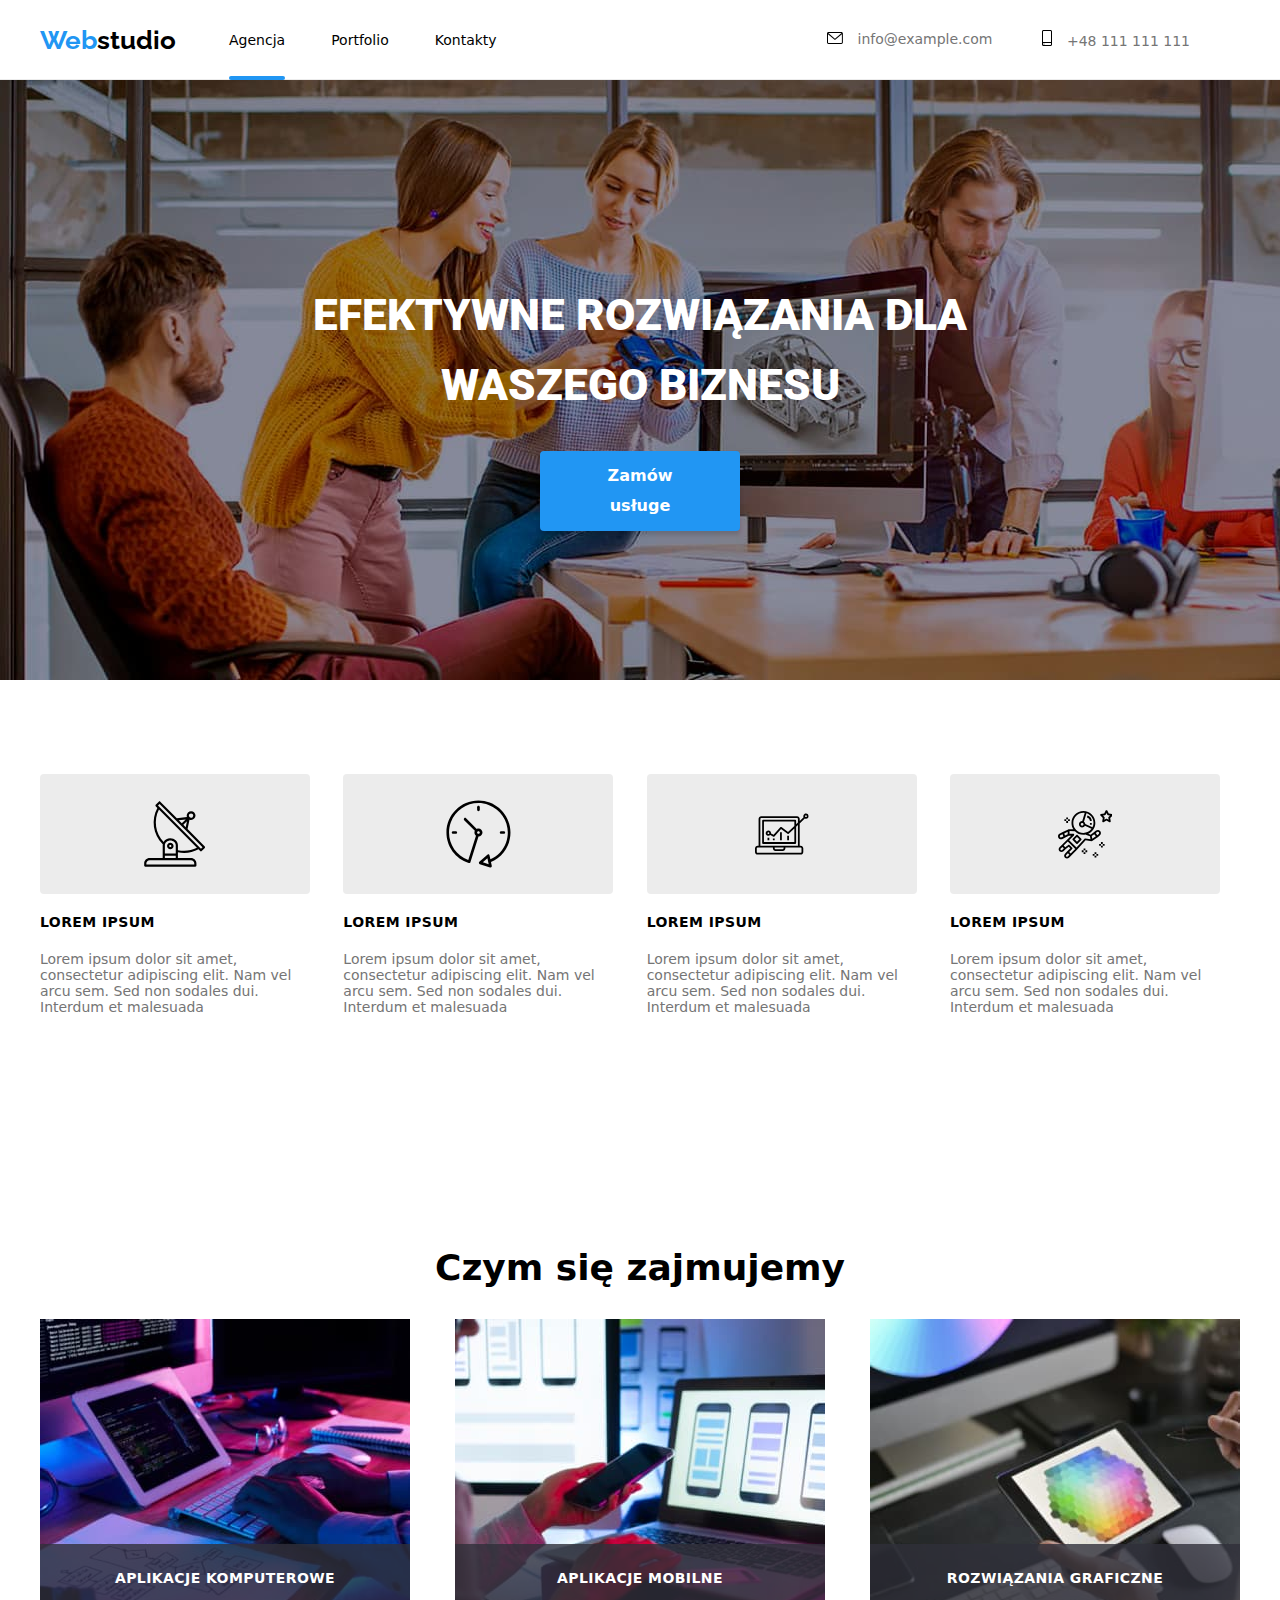
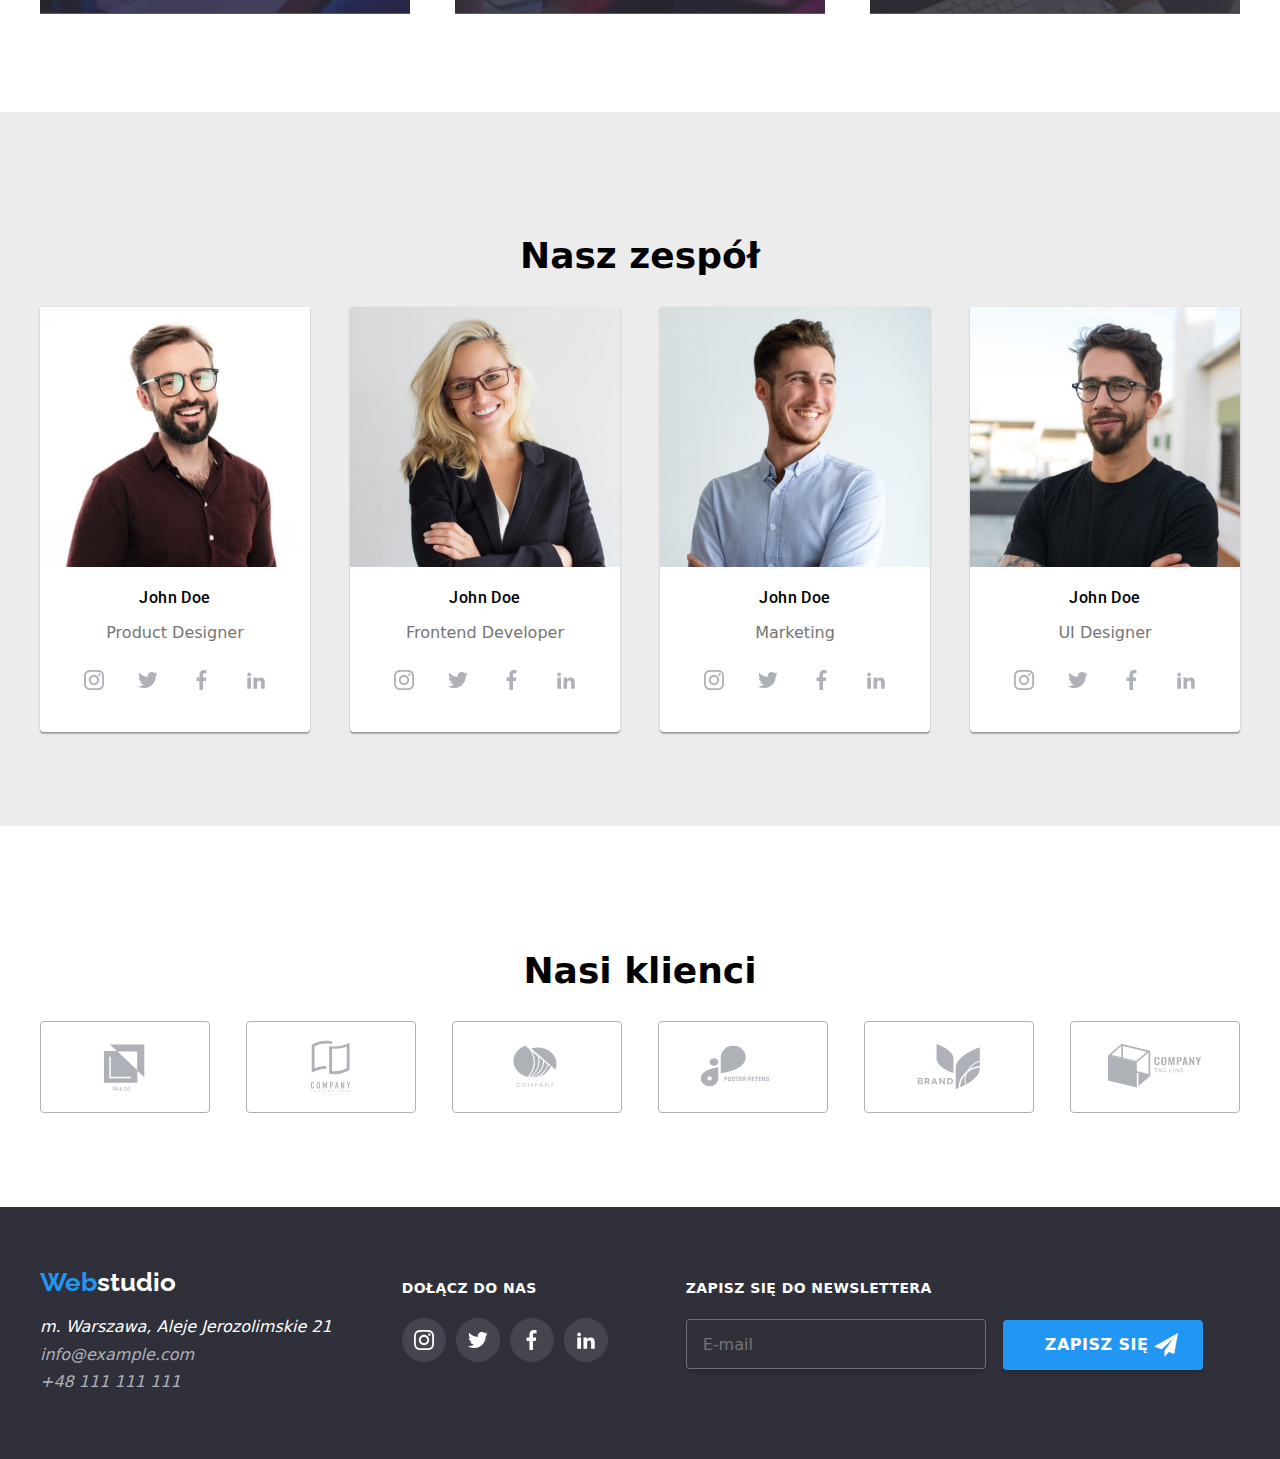
==== index.html @ 2fdfc5b1 "start" ====
<!DOCTYPE html>
<html lang="pl">
  <head>
    <meta charset="utf-8" />
    <meta name="description" content="Zadanie domowe #1" />
    <title>Studio</title>
    <link
      href="https://fonts.googleapis.com/css2?family=Raleway:wght@700&family=Roboto:wght@400;500;700;900&display=swap"
      rel="stylesheet"
    />
    <link
    rel="stylesheet"
    href="https://cdnjs.cloudflare.com/ajax/libs/modern-normalize/1.0.0/modern-normalize.min.css"
  />
  <link rel="stylesheet" href="./css/main.css"/>
    <link rel="stylesheet" href="./css/styles.css" />
  </head>
  <body>
    <header class="header">
      <div class="container container--header">
        <a class="logo logo--dark-theme" href="index.html"><span class="logo__txt-web">Web</span>studio</a>
        <nav class="navigation">
          <ul class="nav-menu">
            <li class="nav-menu__item nav-menu__item--current-page"><a class="nav-menu__link" href="index.html">Agencja</a></li>
            <li class="nav-menu__item"><a class="nav-menu__link" href="portfolio.html">Portfolio</a></li>
            <li class="nav-menu__item nav-menu__item--last-child"><a class="nav-menu__link" href="kontakty.html">Kontakty</a></li>
          </ul>
        </nav>
        <ul class="contacts">
          <li class="contacts__item">
            <a class="contacts-item__link"
              href="mailto:info@example.com"
              >
              <svg class="contacts-item__icon contacts-item__icon--mail">
                <use
                  href="./images/sprite.svg#icon-envelope"
                ></use>
              </svg> info@example.com</a
            >
          </li>
          <li class="contacts__item">
            <a class="contacts-item__link"
              href="tel:+48111111111">  
              <svg class="contacts-item__icon contacts-item__icon--phone">
              <use
                href="./images/sprite.svg#icon-smartphone"
              ></use>
            </svg>
              +48 111 111 111</a
            >
          </li>
        </ul>
    </div>
    </header>
    <main>
        <section class="hero">
          <div class="container">
          <h1 class="hero__slogan">EFEKTYWNE ROZWIĄZANIA DLA WASZEGO BIZNESU</h1>
          <button type="button" class="hero__button" data-modal-open>Zamów usługe</button>
        </div>
        </section>

      <section class="section">
        <div class="container">
        <ul class="list">
          <li class="features-item">
            <div class="features-item__box"> 
               <svg class="features-item__box--antenna">
              <use href="./images/sprite.svg#icon-antenna-1"
              >
            </use>
            </svg></div>
            <h4 class="features-item__tittle">LOREM IPSUM</h4>
            <p class="features-item__text">
              Lorem ipsum dolor sit amet, consectetur adipiscing elit. Nam vel
              arcu sem. Sed non sodales dui. Interdum et malesuada
            </p>
          </li>
          <li class="features-item">
            <div class="features-item__box"> <svg class="features-item__box--clock">
              <use href="./images/sprite.svg#icon-clock-1"
              >
            </use>
            </svg></div>
            <h4 class="features-item__tittle">LOREM IPSUM</h4>
            <p class="features-item__text">
              Lorem ipsum dolor sit amet, consectetur adipiscing elit. Nam vel
              arcu sem. Sed non sodales dui. Interdum et malesuada
            </p>
          </li>
          <li class="features-item">
            <div class="features-item__box"> <svg class="features-item__box--diagram">
              <use href="./images/sprite.svg#icon-diagram-1"
              >
            </use>
            </svg></div>
            <h4 class="features-item__tittle">LOREM IPSUM</h4>
            <p class="features-item__text">
              Lorem ipsum dolor sit amet, consectetur adipiscing elit. Nam
              vel arcu sem. Sed non sodales dui. Interdum et malesuada
            </p>
          </li>
          <li class="features-item">
            <div class="features-item__box"> <svg class="features-item__box--astronaut">
              <use href="./images/sprite.svg#icon-astronaut-1"
              >
            </use>
            </svg></div>
            <h4 class="features-item__tittle">LOREM IPSUM</h4>
            <p class="features-item__text">
              Lorem ipsum dolor sit amet, consectetur adipiscing elit. Nam vel
              arcu sem. Sed non sodales dui. Interdum et malesuada
            </p>
          </li>
        </ul>
      </div>
      </section>

      <section class="section">
        <div class="container">
        <h2 class="section__title">Czym się zajmujemy</h2>
        <ul class="list">
          <li class="interests-item">
            <img class="interests-item__img"
              src="images/1_notebook.jpg"
              alt="tablet na biurku"
            />
            <div class="interests-item__subject">
              <h4>APLIKACJE KOMPUTEROWE</h4>
            </div>
          </li>
          <li class="interests-item">
            <img class="interests-item__img"
              src="images/2_notebook_phone.jpg"
              alt="mezczyzna przy laptopie z telefonem w reku"
            />
            <div class="interests-item__subject"> 
              <h4>APLIKACJE MOBILNE</h4>
            </div>
          </li>
          <li class="interests-item interests-item--last">
            <img class="interests-item__img"
              src="images/3_notebook.jpg"
              alt="czlowiek pracujacy na tablecie"
            />
            <div class="interests-item__subject">
              <h4>ROZWIĄZANIA GRAFICZNE</h4>
            </div>
          </li>
        </ul>
      </div>
      </section>

      <section class="section section--team">
        <!-- Nasz zespół -->
        <div class="container">
        <h2 class="section__title">Nasz zespół</h2>
        <ul class="list">
          <li class="team-card">
            <img class="team-card__img"
              src="images/1_man.jpg"
              alt="mezczyzna"
            />
            <h3 class="team-card__name">John Doe</h3>
            <p class="team-card__job">Product Designer</p>
<ul class="list list--socials">
 <li class="socials-item">
<a class="socials-item__link" href="#">
<svg class="socials-item__icon socials-item__icon--team">
<use  href="./images/sprite.svg#icon-instagram-2"></use>
</svg></a></li>
<li class="socials-item">
<a class="socials-item__link" href="#">
<svg class="socials-item__icon socials-item__icon--team">
 <use  href="./images/sprite.svg#twitter"></use>
</svg></a></li>
 <li class="socials-item">
<a class="socials-item__link" href="#">
<svg class="socials-item__icon socials-item__icon--team">
 <use  href="./images/sprite.svg#icon-Vector-2"></use>
</svg></a></li>
<li class="socials-item">
 <a class="socials-item__link" href="#">
<svg class="socials-item__icon socials-item__icon--team">
 <use  href="./images/sprite.svg#icon-linkedin2"></use>
 </svg></a></li>
</ul>
  </li>
          <li class="team-card">
            <img class="team-card__img" src="images/2_woman.jpg" alt="kobieta" />
          
            <h3 class="team-card__name">John Doe</h3>
            <p class="team-card__job">Frontend Developer</p>
            <ul class="list list--socials">
              <li class="socials-item">
                <a class="socials-item__link" href="#">
                  <svg class="socials-item__icon socials-item__icon--team">
                    <use  href="./images/sprite.svg#icon-instagram-2"></use>
                  </svg></a>
              </li>
              <li class="socials-item">
                <a class="socials-item__link" href="#">
                  <svg class="socials-item__icon socials-item__icon--team">
                    <use  href="./images/sprite.svg#twitter"></use>
                  </svg></a>
              </li>
              <li class="socials-item">
                <a class="socials-item__link" href="#">
                  <svg class="socials-item__icon socials-item__icon--team">
                    <use  href="./images/sprite.svg#icon-Vector-2"></use>
                  </svg></a>
              </li>
              <li class="socials-item">
                <a class="socials-item__link" href="#">
                  <svg class="socials-item__icon socials-item__icon--team">
                    <use  href="./images/sprite.svg#icon-linkedin2"></use>
                  </svg></a>
              </li>
            </ul>
          </li>
          <li class="team-card">
            <img  class="team-card__img"
              src="images/3_man.jpg"
              alt="mezczyzna"
            />
            <h3 class="team-card__name">John Doe</h3>
            <p class="team-card__job">Marketing</p>

            <ul class="list list--socials">
              <li class="socials-item">
                <a class="socials-item__link" href="#">
                  <svg class="socials-item__icon socials-item__icon--team">
                    <use  href="./images/sprite.svg#icon-instagram-2"></use>
                  </svg></a></li>
                  <li class="socials-item">
                 <a class="socials-item__link" href="#">
                <svg class="socials-item__icon socials-item__icon--team">
                  <use  href="./images/sprite.svg#twitter"></use>
                </svg></a></li>
                <li class="socials-item">
                <a class="socials-item__link" href="#">
               <svg class="socials-item__icon socials-item__icon--team">
                  <use  href="./images/sprite.svg#icon-Vector-2"></use>
              </svg></a></li>
               <li class="socials-item">
             <a class="socials-item__link" href="#">
           <svg class="socials-item__icon socials-item__icon--team">
             <use  href="./images/sprite.svg#icon-linkedin2"></use>
              </svg></a></li>
            </ul>
          </li>
          <li class="team-card">
            <img  class="team-card__img"
              src="images/4_man.jpg"
              alt="mezczyzna"
            />
            <h3 class="team-card__name">John Doe</h3>
            <p class="team-card__job">UI Designer</p>
            <ul class="list list--socials">
              <li class="socials-item">
                <a class="socials-item__link" href="#">
                  <svg class="socials-item__icon socials-item__icon--team">
                    <use  href="./images/sprite.svg#icon-instagram-2"></use>
                  </svg></a></li>
                  <li class="socials-item">
                    <a class="socials-item__link" href="#">
                      <svg class="socials-item__icon socials-item__icon--team">
                        <use  href="./images/sprite.svg#twitter"></use>
                      </svg></a></li>
                  <li class="socials-item">
                   <a class="socials-item__link" href="#">
                    <svg class="socials-item__icon socials-item__icon--team">
                      <use  href="./images/sprite.svg#icon-Vector-2"></use>
                       </svg></a></li>
                 <li class="socials-item">
                     <a class="socials-item__link" href="#">
                      <svg class="socials-item__icon socials-item__icon--team">
             <use  href="./images/sprite.svg#icon-linkedin2"></use>
           </svg></a></li>
            </ul>
          </li>
        </ul>
      </div>
      </section>

      <section class="section">
        <div class="container">
        <h2 class="section__title">Nasi klienci</h2>
        <ul class="list">
          <li class="clients-item">
            <a class="clients-item__link" href="#">
              <svg class="clients-item__icon">
                <use href="./images/sprite.svg#icon-ya-co"></use>
              </svg></a>
          </li>
          <li class="clients-item">
            <a class="clients-item__link" href="#">
              <svg class="clients-item__icon">
                <use href="./images/sprite.svg#icon-windows"></use>
              </svg></a>
          </li>
          <li class="clients-item">
            <a class="clients-item__link" href="#">
              <svg class="clients-item__icon">
                <use href="./images/sprite.svg#icon-Logo-3"></use>
              </svg></a>
          </li>
          <li class="clients-item">
            <a class="clients-item__link" href="#">
              <svg class="clients-item__icon">
                <use href="./images/sprite.svg#icon-Logo-4"></use>
              </svg></a>
          </li>
          <li class="clients-item">
            <a class="clients-item__link" href="#">
              <svg class="clients-item__icon">
                <use href="./images/sprite.svg#icon-Logo-5"></use>
              </svg></a>
          </li>
          <li class="clients-item">
            <a class="clients-item__link" href="#">
              <svg class="clients-item__icon">
                <use href="./images/sprite.svg#icon-Logo6"></use>
              </svg></a>
          </li>
        </ul>
      </div>
      </section>
      </main>

    <footer class="footer">
      <div class="container container--footer">
        <div>
          
          <a class="logo logo--white-theme" href="index.html"><span class="logo__txt-web">Web</span>studio</a>
      <address class="address">m. Warszawa, Aleje Jerozolimskie 21</address>
      <address class="address-contact">
        <a class="address__link"
          href="mailto:info@example.com"
          >info@example.com</a
        >
      </address>
      <address class="address-contact">
        <a class="address__link"
           href="tel:+48111111111"> +48 111 111 111</a>
      </address>
    </div>

    <div class="footer-socials">
      <h4 class="footer-socials__title">DOŁĄCZ DO NAS</h4>
      <ul class="list list--footer-socials">
        <li class="footer-socials-item">
          <a class="socials-item__link socials-item__link--footer" href="#">
            <svg class="socials-item__icon socials-item__icon--footer">
              <use  href="./images/sprite.svg#icon-instagram-2"></use>
            </svg></a>
        </li>
        <li class="footer-socials-item">
          <a class="socials-item__link socials-item__link--footer" href="#">
            <svg class="socials-item__icon socials-item__icon--footer">
              <use  href="./images/sprite.svg#twitter"></use>
            </svg></a>
        </li>
        <li class="footer-socials-item">
          <a class="socials-item__link socials-item__link--footer" href="#">
            <svg class="socials-item__icon socials-item__icon--footer">
              <use  href="./images/sprite.svg#icon-Vector-2"></use>
            </svg></a>
        </li>
        <li class="footer-socials-item">
          <a class="socials-item__link socials-item__link--footer" href="#">
            <svg class="socials-item__icon socials-item__icon--footer">
              <use  href="./images/sprite.svg#icon-linkedin2"></use>
            </svg></a>
        </li>
      </ul>
    </div>
    <div class="newsletter">
      <h4 class="newsletter__txt">ZAPISZ SIĘ DO NEWSLETTERA</h4>
      <form class="newsletter__form">
        <label class="form-label">
        <input class="form-input" type="email" name="email" placeholder="E-mail">
        <button class="form-btn" type="submit">
          <h4 class="form-btn__txt">Zapisz się</h4>
          <svg class="form-btn__send-icon">
            <use href="./images/sprite.svg#icon-form-send"></use>
          </svg>
        </button>
      </label>
      </form>
    </div>
    </div>
    </footer>
    
    <div class="backdrop is-hidden" data-modal>
      <div class="modal-content">
        <button type="button" class="modal-close-button" data-modal-close>
        <svg class="close-button">
          <use href="./images/sprite.svg#icon-close-button"></use>
        </svg>
      </button>
    
      <form 
     class="modal-form" 
     name="leave-data"
     >
      <h3 class="modal-txt"> Zostaw swoje dane w formularzu poniżej </h3>
<label class="user-name">
  Imię
  <svg class="icon-user-name input-icon">
    <use href="./images/sprite.svg#icon-first-name"> 
    </use>  
  </svg>
    <input type="text" name="name" id="user-name" required />
 </label>
 <label class="user-tel">
  Telefon
  <svg class="icon-modal-phone input-icon">
    <use href="./images/sprite.svg#icon-phone-modal"> 
    </use>  
  </svg>
    <input type="tel" name="phone" id="user-phone" required />
 </label>
 <label class="user-email">
  Email
  <svg class="icon-modal-email input-icon">
    <use href="./images/sprite.svg#icon-mail-modal"> 
    </use>  
  </svg>
    <input type="email" name="email" id="user-email" required />
 </label>
 <label>
  Komentarz
  <textarea class="user-comment"
  type="text"
  name="comment"
  placeholder="Wprowadź tekst">
</textarea>
 </label>

 <div class="modal-checkbox"><!-- -->
  <input
    class="checkbox-input" 
    type="checkbox"
    name="agreement"
    value="agreement"
    required
  />

  <label for="agreement" class="checkbox-label">
    Oświadczam, iż akceptuję
    <a href="#rules">Regulamin</a> i
    <a href="#privacypolicy">Politykę Prywatności</a>.
  </label>
</div>
<button class="modal-send-button" type="submit">Wyślij</button>

     </form>
      </div>
    </div>
    <script src="./js/modal.js"></script>
  </body>
</html>
---- css/main.css ----
.is-hidden {
  opacity: 0;
  visibility: hidden;
  pointer-events: none;
}

:root {
  --black: #000000;
  --white: #FFFFFF;
  --white-grey: #ececec;
  --grey: #757575;
  --text-black: #212121;
  --blue: #2196f3;
  --social-grey: #afb1b8;
  --dark-grey: #2F303A;
}

h4 {
  font-size: 14px;
  line-height: 1.42;
  font-weight: bold;
  font-style: normal;
  letter-spacing: 0.03em;
  text-transform: uppercase;
}

h3 {
  line-height: 1.1875;
  font-family: "Roboto";
  font-style: normal;
  font-weight: 500;
  font-size: 16px;
  text-align: center;
  letter-spacing: 0.03em;
}

ul {
  padding-inline-start: 0px;
  margin-block-start: 0;
  margin-block-end: 0;
}

.container {
  width: 1200px;
  margin: 0 auto;
}

.container--header {
  display: flex;
  align-items: center;
  height: 80px;
}

.container--footer {
  padding-top: 60px;
  display: flex;
}

.section {
  padding: 94px 0px;
}

.section--team {
  background-color: var(--white-grey);
}

.section__title {
  font-size: 36px;
  line-height: 1.166;
  text-align: center;
}

.list {
  list-style-type: none;
  display: flex;
  justify-content: space-between;
}

.list--socials {
  margin-right: 32px;
  margin-left: 32px;
  margin-bottom: 18px;
  padding-bottom: 12px;
}

.list--footer-socials {
  gap: 10px;
}

.list--filters {
  justify-content: center;
  margin-bottom: 50px;
}

.list--projects {
  flex-wrap: wrap;
  row-gap: 30px;
}

.header {
  height: 80px;
  border-bottom: 1px solid var(--white-grey);
}

.header__content {
  width: 1200px;
  margin: 0 auto;
  display: flex;
  align-items: center;
  height: 80px;
}

.logo {
  font-family: "Raleway", sans-serif;
  font-weight: 700;
  font-size: 26px;
  line-height: 1.19;
  text-decoration: none;
  margin-right: 53px;
}

.logo--dark-theme {
  color: var(--black);
}

.logo--white-theme {
  color: var(--white);
}

.logo__txt-web {
  color: var(--blue);
}

.nav-menu {
  list-style-type: none;
  display: flex;
  padding-inline-start: 0;
}

.nav-menu__item {
  margin-right: 46px;
}

.nav-menu__item--last-child {
  margin-right: 0;
}

.nav-menu__link {
  font-size: 14px;
  font-weight: 500;
  line-height: 1.14;
  text-decoration: none;
  color: var(--black);
  list-style-type: none;
  transition-property: color;
}
.nav-menu__link:hover, .nav-menu__link:focus {
  color: var(--blue);
  transition-duration: 250ms;
  transition-timing-function: cubic-bezier(0.4, 0, 0.2, 1);
}

.nav-menu__item--current-page {
  position: relative;
}

.nav-menu__item--current-page::after {
  content: "";
  display: block;
  position: absolute;
  border-top: 4px solid var(--blue);
  border-radius: 2px;
  width: 100%;
  bottom: -31px;
  left: 0;
}

.contacts {
  padding-inline-start: 0;
  list-style-type: none;
  display: flex;
  margin-left: auto;
}

.contacts__item {
  margin-right: 50px;
}

.contacts-item__link {
  text-decoration: none;
  color: var(--grey);
  font-size: 14px;
  line-height: 1.14;
  font-weight: 500;
  transition-property: color;
}
.contacts-item__link:hover, .contacts-item__link:focus {
  color: var(--blue);
  stroke: var(--blue);
  transition-duration: 250ms;
  transition-timing-function: cubic-bezier(0.4, 0, 0.2, 1);
}

.contacts-item__icon {
  margin-right: 10px;
}

.contacts-item__icon--mail {
  width: 16px;
  height: 12px;
}

.contacts-item__icon--phone {
  width: 10px;
  height: 16px;
}

.hero {
  background-color: var(--dark-grey);
  height: 600px;
  background: url("../images/team_image.jpg"), linear-gradient(rgba(47, 48, 58, 0.4), rgba(47, 48, 58, 0.4));
  background-size: cover;
  max-width: 1600px;
  margin: 0 auto;
}

.hero__slogan {
  font-size: 44px;
  font-weight: 900;
  line-height: 1.6;
  color: var(--white);
  font-family: "Roboto", sans-serif;
  text-align: center;
  width: 696px;
  padding-top: 200px;
  margin: auto;
}

.hero__button {
  line-height: 1.875;
  font-weight: bold;
  color: var(--white);
  background-color: var(--blue);
  cursor: pointer;
  width: 200px;
  padding: 10px 42px;
  margin: 30px 500px 0px;
  box-shadow: 0px 4px 4px rgba(0, 0, 0, 0.15);
  border-radius: 4px;
  border: 0;
}

/* Features */
.features-item {
  margin-right: 20px;
  font-size: 14px;
  width: 270px;
}

.features-item__box {
  background-color: var(--white-grey);
  height: 120px;
  width: 270px;
  left: 215px;
  border-radius: 4px;
  display: flex;
  justify-content: center;
  align-items: center;
}

.features-item__tittle {
  line-height: 1.42;
  font-weight: bold;
  font-style: normal;
  letter-spacing: 0.03em;
}

.features-item__text {
  color: var(--grey);
}

.features-item__box--antenna {
  width: 65.32px;
  height: 70px;
}

.features-item__box--clock {
  width: 66.96px;
  height: 70px;
}

.features-item__box--diagram {
  width: 53.69px;
  height: 70px;
}

.features-item__box--astronaut {
  width: 54.83px;
  height: 60.66px;
}

.interests-item {
  position: relative;
  width: 370px;
}

.interests-item__img {
  height: 294px;
}

.interests-item__subject {
  color: var(--white);
  background-color: rgba(47, 48, 58, 0.8);
  width: 370px;
  height: 70px;
  display: flex;
  align-items: center;
  justify-content: center;
  position: absolute;
  bottom: 4px;
}

.team-card {
  background-color: var(--white);
  width: 270px;
  border-radius: 0px 0px 4px 4px;
  box-shadow: 0px 2px 1px 0px rgba(0, 0, 0, 0.2), 0px 1px 1px 0px rgba(0, 0, 0, 0.14), 0px 1px 3px 0px rgba(0, 0, 0, 0.12);
}

.team-card__img {
  border-radius: 0px;
  width: 270px;
  height: 260px;
}

.team-card__name {
  line-height: 1.1875;
  font-family: "Roboto";
  font-style: normal;
  font-weight: 500;
  font-size: 16px;
  text-align: center;
  letter-spacing: 0.03em;
}

.team-card__job {
  color: var(--grey);
  line-height: 1.1875;
  text-align: center;
}

.clients-item__link {
  width: 170px;
  height: 92px;
  border: 1px solid var(--social-grey);
  border-radius: 4px;
  display: flex;
  justify-content: center;
  align-items: center;
  transition-property: fill, border-color;
}
.clients-item__link:hover, .clients-item__link:focus {
  border-color: var(--blue);
  transition-duration: 250ms;
  transition-timing-function: cubic-bezier(0.4, 0, 0.2, 1);
}
.clients-item__link:hover svg, .clients-item__link:focus svg {
  fill: var(--blue);
  transition-duration: 250ms;
  transition-timing-function: cubic-bezier(0.4, 0, 0.2, 1);
}

.clients-item__icon {
  width: 106px;
  height: 60px;
  fill: var(--social-grey);
}

.footer {
  background-color: var(--dark-grey);
  height: 252px;
  margin: 0 auto;
}

.footer-content {
  width: 1200px;
  margin: 0 auto;
  padding-top: 60px;
  display: flex;
}

.address {
  color: var(--white);
  margin-top: 20px;
}

.address-contact {
  color: var(--social-grey);
  margin-top: 9px;
}

.address__link {
  text-decoration: none;
  color: var(--social-grey);
  margin-top: 9px;
}

.footer-socials {
  margin-left: 70px;
}

.footer-socials__title {
  color: var(--white);
  margin-block-start: 12px;
}

/* NEWSLETTER - FOOTER  */
.newsletter {
  margin-left: 78px;
}

.newsletter__txt {
  margin-block-start: 12px;
  margin-block-end: 20px;
  color: var(--white);
}

.form-input {
  width: 300px;
  height: 50px;
  border: 1px solid rgba(255, 255, 255, 0.3);
  border-radius: 4px;
  box-shadow: 0px 4px 4px 0px rgba(0, 0, 0, 0.15);
  background-color: var(--dark-grey);
  padding-left: 16px;
  color: var(--white);
  outline: none;
}
.form-input:focus {
  outline: 1px solid var(--blue);
}

.form-btn {
  position: relative;
  margin-left: 12px;
  width: 200px;
  height: 50px;
  background: var(--blue);
  color: var(--white);
  box-shadow: 0px 4px 4px rgba(0, 0, 0, 0.15);
  border-radius: 4px;
  border: none;
  padding-left: 42px;
  padding-right: 0;
  cursor: pointer;
}

.form-btn__txt {
  font-size: 16px;
  line-height: 1.875;
  text-align: left;
  margin-block-start: 0;
  margin-block-end: 0;
}

.form-btn__send-icon {
  position: absolute;
  right: 25px;
  top: 13px;
  width: 24px;
  height: 24px;
  fill: var(--white);
}

/* Modal */
.backdrop {
  position: fixed;
  left: 0;
  top: 0;
  width: 100%;
  height: 100%;
  background-color: rgba(0, 0, 0, 0.2);
  transition: 250ms cubic-bezier(0.4, 0, 0.2, 1);
  transition-property: opacity;
}

.modal-content {
  opacity: 100%;
  position: absolute;
  top: 50%;
  left: 50%;
  transform: translate(-50%, -50%);
  background-color: var(--white);
  width: 528px;
  height: 581px;
  box-shadow: 0px 1px 3px rgba(0, 0, 0, 0.12), 0px 1px 1px rgba(0, 0, 0, 0.14), 0px 2px 1px rgba(0, 0, 0, 0.2);
  border-radius: 4px;
}

.modal-close-button {
  position: absolute;
  top: 8px;
  right: 8px;
  display: flex;
  align-items: center;
  justify-content: center;
  padding: 0;
  border: 1px solid rgba(0, 0, 0, 0.1);
  border-radius: 50%;
  height: 30px;
  width: 30px;
  background-color: var(--white);
  cursor: pointer;
  z-index: 1000;
}

.close-button {
  height: 30px;
  width: 30px;
}

.modal-form {
  display: flex;
  flex-direction: column;
  position: relative;
  margin: 0;
  padding-top: 30px;
}

.modal-txt {
  font-size: 20px;
  line-height: 1.17;
  font-weight: 700;
  text-align: center;
  margin-block-start: 0;
  margin-block-end: 0;
}

.modal-form label {
  font-size: 12px;
  line-height: 1.15;
  color: var(--grey);
  padding-left: 40px;
  margin-bottom: 4px;
  margin-top: 12px;
}

.modal-form input {
  width: 448px;
  height: 40px;
  padding-left: 42px;
  border: 1px solid rgba(33, 33, 33, 0.2);
  border-radius: 4px;
}

.modal-form input,
.modal-form textarea {
  color: var(--text-grey);
  font-family: "Roboto";
  font-style: normal;
  font-weight: 400;
  font-size: 12px;
  display: block;
}

.user-comment {
  height: 120px;
  width: 448px;
  padding: 12px 16px;
  resize: none;
  border: 1px solid rgba(33, 33, 33, 0.2);
  border-radius: 4px;
}

.user-comment::placeholder {
  color: rgba(117, 117, 117, 0.5);
  font-size: 12px;
  line-height: 1.15;
}

.icon-user-name {
  width: 12px;
  height: 12px;
  top: 94px;
}

.icon-modal-phone {
  height: 13px;
  width: 13px;
  top: 164px;
}

.icon-modal-email {
  width: 15px;
  height: 12px;
  top: 233px;
}

.icon-user-name {
  width: 12px;
  height: 12px;
}

.modal-checkbox {
  display: flex;
  justify-content: center;
  margin-top: 0;
  padding-right: 40px;
}

.modal-checkbox a {
  color: var(--blue);
}

.checkbox-label::before {
  content: "";
  width: 16px;
  height: 16px;
  margin-left: 0;
  margin-right: 7px;
  display: inline-block;
  border: 3px solid var(--text-black);
  border-radius: 4px;
}

.checkbox-input {
  position: absolute;
  opacity: 0;
}

.checkbox-input:checked + .checkbox-label::before {
  background-color: var(--blue);
  border: none;
  background-image: url(../images/tick.svg);
  background-repeat: no-repeat;
  background-position: center center;
}

.checkbox-label {
  margin: 0;
  padding: 0;
  align-self: center;
}

.modal-form input:hover,
.modal-form textarea:hover {
  border: 1px solid var(--blue);
  border-radius: 4px;
  transition-duration: 250ms;
  transition-timing-function: cubic-bezier(0.4, 0, 0.2, 1);
}

.user-comment:focus-visible,
input:focus-visible {
  outline: none;
  border: 1px solid var(--blue);
}

.modal-send-button {
  width: 200px;
  height: 50px;
  background: var(--blue);
  box-shadow: 0px 4px 4px rgba(0, 0, 0, 0.15);
  border-radius: 4px;
  font-weight: 700;
  font-size: 16px;
  line-height: 1.87;
  text-align: center;
  color: var(--white);
  margin: auto;
  margin-top: 30px;
  border: none;
}

.modal-send-button:hover {
  cursor: pointer;
  transition-duration: 250ms;
  transition-timing-function: cubic-bezier(0.4, 0, 0.2, 1);
}

.modal-form label:focus-within svg {
  fill: var(--blue);
}

.input-icon {
  width: 12px;
  height: 12px;
  fill: var(--black);
  position: absolute;
  left: 52px;
}

/* Portfolio */
.filters-item {
  margin-right: 8px;
}

.filters-item--last {
  margin-right: 0;
}

.filters-item__button {
  line-height: 1.625;
  font-weight: bold;
  padding: 6px 22px;
  color: var(--text-black);
  cursor: pointer;
  border: none;
  border-radius: 4px;
  transition-property: background-color, color, box-shadow;
}
.filters-item__button:hover, .filters-item__button:focus {
  color: var(--white);
  background-color: var(--blue);
  box-shadow: 0px 2px 2px 0px rgba(0, 0, 0, 0.12), 0px 1px 2px 0px rgba(0, 0, 0, 0.08), 0px 3px 1px 0px rgba(0, 0, 0, 0.1);
  transition-duration: 250ms;
  transition-timing-function: cubic-bezier(0.4, 0, 0.2, 1);
}

/* Projects */
.project-card {
  width: 370px;
  background-color: var(--white);
  list-style-type: none;
  border: 1px solid var(--white-grey);
  transition-property: box-shadow;
  position: relative;
}
.project-card:hover, .project-card:focus {
  box-shadow: 1px 4px 6px 0px rgba(0, 0, 0, 0.16), 0px 4px 4px 0px rgba(0, 0, 0, 0.06), 0px 1px 1px 0px rgba(0, 0, 0, 0.12);
  transition-duration: 250ms;
  transition-timing-function: cubic-bezier(0.4, 0, 0.2, 1);
}

.project-card__img {
  width: 370px;
  height: 294px;
}

.project-card__title {
  font-weight: 700;
  font-size: 18px;
  line-height: 2;
  margin-left: 24px;
  margin-right: 24px;
  display: block;
  margin-block-start: 20px;
  margin-block-end: 4px;
  text-transform: none;
}

.project-card__object {
  line-height: 1.875;
  color: var(--grey);
  margin-left: 24px;
  margin-right: 24px;
  margin-bottom: 20px;
  margin-block-start: 0px;
}

.projects-hover-overlay {
  position: absolute;
  bottom: 110px;
  width: 100%;
  height: 0;
  background: var(--blue);
  position: absolute;
  overflow: hidden;
  transition-property: height;
}

.project-card:hover .projects-hover-overlay {
  height: 300px;
  transition-duration: 250ms;
  transition-timing-function: cubic-bezier(0.4, 0, 0.2, 1);
}

.projects-hover-overlay__txt {
  display: inline;
  padding: 45px 49px 45px 24px;
  margin-top: 0;
  font-size: 18px;
  font-weight: 400;
  line-height: 28px;
  letter-spacing: 0.03em;
  text-align: left;
  color: var(--white);
  position: absolute;
}

.socials-item__icon {
  width: 20px;
  height: 20px;
}

.socials-item__icon--team {
  fill: var(--social-grey);
  transition-property: fill;
}
.socials-item__icon--team:hover, .socials-item__icon--team:focus {
  fill: var(--white);
  transition-duration: 250ms;
  transition-timing-function: cubic-bezier(0.4, 0, 0.2, 1);
}

.socials-item__icon--footer {
  fill: var(--white);
}

.socials-item__link {
  width: 44px;
  height: 44px;
  border-radius: 50%;
  display: flex;
  align-items: center;
  justify-content: center;
  transition-property: background-color;
}
.socials-item__link:hover, .socials-item__link:focus {
  background-color: var(--blue);
  transition-duration: 250ms;
  transition-timing-function: cubic-bezier(0.4, 0, 0.2, 1);
}

.socials-item__link--footer {
  background: rgba(255, 255, 255, 0.1);
}/*# sourceMappingURL=main.css.map */
---- css/styles.css ----

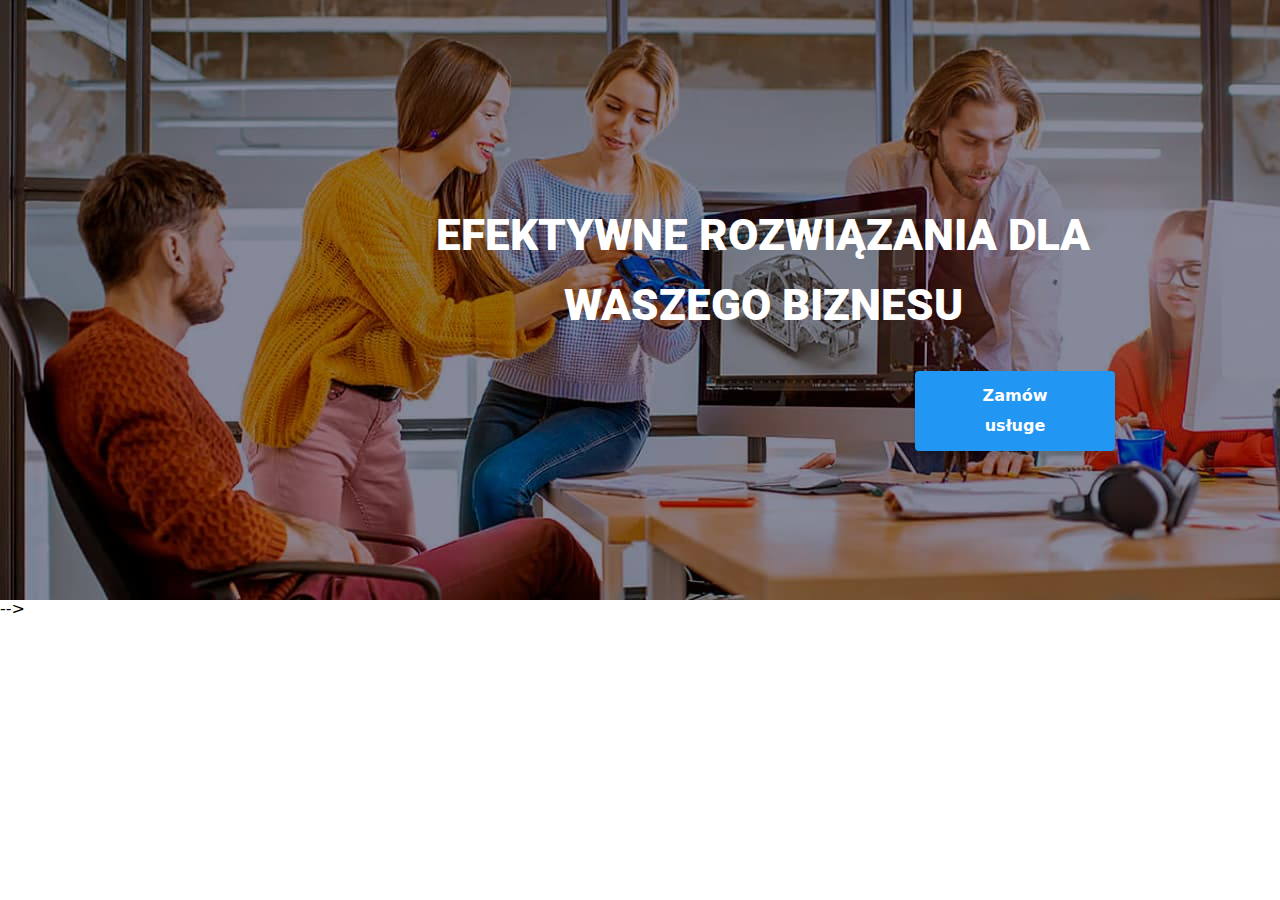
==== commit d86bf0a0: "start" ====
--- a/index.html
+++ b/index.html
@@ -2,8 +2,10 @@
 <html lang="pl">
   <head>
     <meta charset="utf-8" />
-    <meta name="description" content="Zadanie domowe #1" />
+    <meta name="viewport" content="width=device-width, initial-scale=1.0" />
     <title>Studio</title>
+    <link rel="preconnect" href="https://fonts.googleapis.com" />
+    <link rel="preconnect" href="https://fonts.gstatic.com" crossorigin />
     <link
       href="https://fonts.googleapis.com/css2?family=Raleway:wght@700&family=Roboto:wght@400;500;700;900&display=swap"
       rel="stylesheet"
@@ -12,13 +14,14 @@
     rel="stylesheet"
     href="https://cdnjs.cloudflare.com/ajax/libs/modern-normalize/1.0.0/modern-normalize.min.css"
   />
-  <link rel="stylesheet" href="./css/main.css"/>
-    <link rel="stylesheet" href="./css/styles.css" />
+  <link rel="stylesheet" href="./css/main.min.css"/>
   </head>
+
   <body>
-    <header class="header">
+    <!-- <header class="header">
       <div class="container container--header">
         <a class="logo logo--dark-theme" href="index.html"><span class="logo__txt-web">Web</span>studio</a>
+
         <nav class="navigation">
           <ul class="nav-menu">
             <li class="nav-menu__item nav-menu__item--current-page"><a class="nav-menu__link" href="index.html">Agencja</a></li>
@@ -26,6 +29,7 @@
             <li class="nav-menu__item nav-menu__item--last-child"><a class="nav-menu__link" href="kontakty.html">Kontakty</a></li>
           </ul>
         </nav>
+
         <ul class="contacts">
           <li class="contacts__item">
             <a class="contacts-item__link"
@@ -50,8 +54,9 @@
             >
           </li>
         </ul>
+
     </div>
-    </header>
+    </header> -->
     <main>
         <section class="hero">
           <div class="container">
@@ -60,7 +65,7 @@
         </div>
         </section>
 
-      <section class="section">
+      <!-- <section class="section">
         <div class="container">
         <ul class="list">
           <li class="features-item">
@@ -114,9 +119,9 @@
           </li>
         </ul>
       </div>
-      </section>
-
-      <section class="section">
+      </section> -->
+
+      <!-- <section class="section">
         <div class="container">
         <h2 class="section__title">Czym się zajmujemy</h2>
         <ul class="list">
@@ -149,10 +154,10 @@
           </li>
         </ul>
       </div>
-      </section>
-
-      <section class="section section--team">
-        <!-- Nasz zespół -->
+      </section> -->
+
+      <!-- <section class="section section--team">
+      Nasz zespół 
         <div class="container">
         <h2 class="section__title">Nasz zespół</h2>
         <ul class="list">
@@ -281,9 +286,9 @@
           </li>
         </ul>
       </div>
-      </section>
-
-      <section class="section">
+      </section> -->-->
+
+      <!-- <section class="section">
         <div class="container">
         <h2 class="section__title">Nasi klienci</h2>
         <ul class="list">
@@ -325,10 +330,10 @@
           </li>
         </ul>
       </div>
-      </section>
+      </section> -->
       </main>
 
-    <footer class="footer">
+    <!-- <footer class="footer">
       <div class="container container--footer">
         <div>
           
@@ -390,9 +395,9 @@
       </form>
     </div>
     </div>
-    </footer>
+    </footer> -->
     
-    <div class="backdrop is-hidden" data-modal>
+    <!-- <div class="backdrop is-hidden" data-modal>
       <div class="modal-content">
         <button type="button" class="modal-close-button" data-modal-close>
         <svg class="close-button">
@@ -438,7 +443,7 @@
 </textarea>
  </label>
 
- <div class="modal-checkbox"><!-- -->
+ <div class="modal-checkbox">
   <input
     class="checkbox-input" 
     type="checkbox"
@@ -457,7 +462,7 @@
 
      </form>
       </div>
-    </div>
+    </div> -->
     <script src="./js/modal.js"></script>
   </body>
 </html>--- a/css/main.min.css
+++ b/css/main.min.css
@@ -0,0 +1 @@
+.is-hidden{opacity:0;visibility:hidden;pointer-events:none}:root{--black: #000000;--white: #FFFFFF;--white-grey: #ececec;--grey: #757575;--text-black: #212121;--blue: #2196f3;--social-grey: #afb1b8;--dark-grey: #2F303A}h4{font-size:14px;line-height:1.42;font-weight:bold;font-style:normal;letter-spacing:.03em;text-transform:uppercase}h3{line-height:1.1875;font-family:"Roboto";font-style:normal;font-weight:500;font-size:16px;text-align:center;letter-spacing:.03em}ul{padding-inline-start:0px;margin-block-start:0;margin-block-end:0}.container{max-width:480px;padding:0 15px;margin:0 auto}.section{padding:94px 0px}.section--team{background-color:var(--white-grey)}.section__title{font-size:36px;line-height:1.166;text-align:center}.list{list-style-type:none;display:flex;justify-content:space-between}.list--socials{margin-right:32px;margin-left:32px;margin-bottom:18px;padding-bottom:12px}.list--footer-socials{gap:10px}.list--filters{justify-content:center;margin-bottom:50px}.list--projects{flex-wrap:wrap;row-gap:30px}.header{height:80px;border-bottom:1px solid var(--white-grey)}.header__content{width:1200px;margin:0 auto;display:flex;align-items:center;height:80px}.logo{font-family:"Raleway",sans-serif;font-weight:700;font-size:26px;line-height:1.19;text-decoration:none;margin-right:53px}.logo--dark-theme{color:var(--black)}.logo--white-theme{color:var(--white)}.logo__txt-web{color:var(--blue)}.nav-menu{list-style-type:none;display:flex;padding-inline-start:0}.nav-menu__item{margin-right:46px}.nav-menu__item--last-child{margin-right:0}.nav-menu__link{font-size:14px;font-weight:500;line-height:1.14;text-decoration:none;color:var(--black);list-style-type:none;transition-property:color}.nav-menu__link:hover,.nav-menu__link:focus{color:var(--blue);transition-duration:250ms;transition-timing-function:cubic-bezier(0.4, 0, 0.2, 1)}.nav-menu__item--current-page{position:relative}.nav-menu__item--current-page::after{content:"";display:block;position:absolute;border-top:4px solid var(--blue);border-radius:2px;width:100%;bottom:-31px;left:0}.contacts{padding-inline-start:0;list-style-type:none;display:flex;margin-left:auto}.contacts__item{margin-right:50px}.contacts-item__link{text-decoration:none;color:var(--grey);font-size:14px;line-height:1.14;font-weight:500;transition-property:color}.contacts-item__link:hover,.contacts-item__link:focus{color:var(--blue);stroke:var(--blue);transition-duration:250ms;transition-timing-function:cubic-bezier(0.4, 0, 0.2, 1)}.contacts-item__icon{margin-right:10px}.contacts-item__icon--mail{width:16px;height:12px}.contacts-item__icon--phone{width:10px;height:16px}.hero{background-color:var(--dark-grey);height:600px;background:url("../images/team_image.jpg"),linear-gradient(rgba(47, 48, 58, 0.4), rgba(47, 48, 58, 0.4));background-size:cover;max-width:1600px;margin:0 auto}.hero__slogan{font-size:44px;font-weight:900;line-height:1.6;color:var(--white);font-family:"Roboto",sans-serif;text-align:center;width:696px;padding-top:200px;margin:auto}.hero__button{line-height:1.875;font-weight:bold;color:var(--white);background-color:var(--blue);cursor:pointer;width:200px;padding:10px 42px;margin:30px 500px 0px;box-shadow:0px 4px 4px rgba(0,0,0,.15);border-radius:4px;border:0}.features-item{margin-right:20px;font-size:14px;width:270px}.features-item__box{background-color:var(--white-grey);height:120px;width:270px;left:215px;border-radius:4px;display:flex;justify-content:center;align-items:center}.features-item__tittle{line-height:1.42;font-weight:bold;font-style:normal;letter-spacing:.03em}.features-item__text{color:var(--grey)}.features-item__box--antenna{width:65.32px;height:70px}.features-item__box--clock{width:66.96px;height:70px}.features-item__box--diagram{width:53.69px;height:70px}.features-item__box--astronaut{width:54.83px;height:60.66px}.interests-item{position:relative;width:370px}.interests-item__img{height:294px}.interests-item__subject{color:var(--white);background-color:rgba(47,48,58,.8);width:370px;height:70px;display:flex;align-items:center;justify-content:center;position:absolute;bottom:4px}.team-card{background-color:var(--white);width:270px;border-radius:0px 0px 4px 4px;box-shadow:0px 2px 1px 0px rgba(0,0,0,.2),0px 1px 1px 0px rgba(0,0,0,.14),0px 1px 3px 0px rgba(0,0,0,.12)}.team-card__img{border-radius:0px;width:270px;height:260px}.team-card__name{line-height:1.1875;font-family:"Roboto";font-style:normal;font-weight:500;font-size:16px;text-align:center;letter-spacing:.03em}.team-card__job{color:var(--grey);line-height:1.1875;text-align:center}.clients-item__link{width:170px;height:92px;border:1px solid var(--social-grey);border-radius:4px;display:flex;justify-content:center;align-items:center;transition-property:fill,border-color}.clients-item__link:hover,.clients-item__link:focus{border-color:var(--blue);transition-duration:250ms;transition-timing-function:cubic-bezier(0.4, 0, 0.2, 1)}.clients-item__link:hover svg,.clients-item__link:focus svg{fill:var(--blue);transition-duration:250ms;transition-timing-function:cubic-bezier(0.4, 0, 0.2, 1)}.clients-item__icon{width:106px;height:60px;fill:var(--social-grey)}.footer{background-color:var(--dark-grey);height:252px;margin:0 auto}.footer-content{width:1200px;margin:0 auto;padding-top:60px;display:flex}.address{color:var(--white);margin-top:20px}.address-contact{color:var(--social-grey);margin-top:9px}.address__link{text-decoration:none;color:var(--social-grey);margin-top:9px}.footer-socials{margin-left:70px}.footer-socials__title{color:var(--white);margin-block-start:12px}.newsletter{margin-left:78px}.newsletter__txt{margin-block-start:12px;margin-block-end:20px;color:var(--white)}.form-input{width:300px;height:50px;border:1px solid rgba(255,255,255,.3);border-radius:4px;box-shadow:0px 4px 4px 0px rgba(0,0,0,.15);background-color:var(--dark-grey);padding-left:16px;color:var(--white);outline:none}.form-input:focus{outline:1px solid var(--blue)}.form-btn{position:relative;margin-left:12px;width:200px;height:50px;background:var(--blue);color:var(--white);box-shadow:0px 4px 4px rgba(0,0,0,.15);border-radius:4px;border:none;padding-left:42px;padding-right:0;cursor:pointer}.form-btn__txt{font-size:16px;line-height:1.875;text-align:left;margin-block-start:0;margin-block-end:0}.form-btn__send-icon{position:absolute;right:25px;top:13px;width:24px;height:24px;fill:var(--white)}.backdrop{position:fixed;left:0;top:0;width:100%;height:100%;background-color:rgba(0,0,0,.2);transition:250ms cubic-bezier(0.4, 0, 0.2, 1);transition-property:opacity}.modal-content{opacity:100%;position:absolute;top:50%;left:50%;transform:translate(-50%, -50%);background-color:var(--white);width:528px;height:581px;box-shadow:0px 1px 3px rgba(0,0,0,.12),0px 1px 1px rgba(0,0,0,.14),0px 2px 1px rgba(0,0,0,.2);border-radius:4px}.modal-close-button{position:absolute;top:8px;right:8px;display:flex;align-items:center;justify-content:center;padding:0;border:1px solid rgba(0,0,0,.1);border-radius:50%;height:30px;width:30px;background-color:var(--white);cursor:pointer;z-index:1000}.close-button{height:30px;width:30px}.modal-form{display:flex;flex-direction:column;position:relative;margin:0;padding-top:30px}.modal-txt{font-size:20px;line-height:1.17;font-weight:700;text-align:center;margin-block-start:0;margin-block-end:0}.modal-form label{font-size:12px;line-height:1.15;color:var(--grey);padding-left:40px;margin-bottom:4px;margin-top:12px}.modal-form input{width:448px;height:40px;padding-left:42px;border:1px solid rgba(33,33,33,.2);border-radius:4px}.modal-form input,.modal-form textarea{color:var(--text-grey);font-family:"Roboto";font-style:normal;font-weight:400;font-size:12px;display:block}.user-comment{height:120px;width:448px;padding:12px 16px;resize:none;border:1px solid rgba(33,33,33,.2);border-radius:4px}.user-comment::placeholder{color:rgba(117,117,117,.5);font-size:12px;line-height:1.15}.icon-user-name{width:12px;height:12px;top:94px}.icon-modal-phone{height:13px;width:13px;top:164px}.icon-modal-email{width:15px;height:12px;top:233px}.icon-user-name{width:12px;height:12px}.modal-checkbox{display:flex;justify-content:center;margin-top:0;padding-right:40px}.modal-checkbox a{color:var(--blue)}.checkbox-label::before{content:"";width:16px;height:16px;margin-left:0;margin-right:7px;display:inline-block;border:3px solid var(--text-black);border-radius:4px}.checkbox-input{position:absolute;opacity:0}.checkbox-input:checked+.checkbox-label::before{background-color:var(--blue);border:none;background-image:url(../images/tick.svg);background-repeat:no-repeat;background-position:center center}.checkbox-label{margin:0;padding:0;align-self:center}.modal-form input:hover,.modal-form textarea:hover{border:1px solid var(--blue);border-radius:4px;transition-duration:250ms;transition-timing-function:cubic-bezier(0.4, 0, 0.2, 1)}.user-comment:focus-visible,input:focus-visible{outline:none;border:1px solid var(--blue)}.modal-send-button{width:200px;height:50px;background:var(--blue);box-shadow:0px 4px 4px rgba(0,0,0,.15);border-radius:4px;font-weight:700;font-size:16px;line-height:1.87;text-align:center;color:var(--white);margin:auto;margin-top:30px;border:none}.modal-send-button:hover{cursor:pointer;transition-duration:250ms;transition-timing-function:cubic-bezier(0.4, 0, 0.2, 1)}.modal-form label:focus-within svg{fill:var(--blue)}.input-icon{width:12px;height:12px;fill:var(--black);position:absolute;left:52px}.filters-item{margin-right:8px}.filters-item--last{margin-right:0}.filters-item__button{line-height:1.625;font-weight:bold;padding:6px 22px;color:var(--text-black);cursor:pointer;border:none;border-radius:4px;transition-property:background-color,color,box-shadow}.filters-item__button:hover,.filters-item__button:focus{color:var(--white);background-color:var(--blue);box-shadow:0px 2px 2px 0px rgba(0,0,0,.12),0px 1px 2px 0px rgba(0,0,0,.08),0px 3px 1px 0px rgba(0,0,0,.1);transition-duration:250ms;transition-timing-function:cubic-bezier(0.4, 0, 0.2, 1)}.project-card{width:370px;background-color:var(--white);list-style-type:none;border:1px solid var(--white-grey);transition-property:box-shadow;position:relative}.project-card:hover,.project-card:focus{box-shadow:1px 4px 6px 0px rgba(0,0,0,.16),0px 4px 4px 0px rgba(0,0,0,.06),0px 1px 1px 0px rgba(0,0,0,.12);transition-duration:250ms;transition-timing-function:cubic-bezier(0.4, 0, 0.2, 1)}.project-card__img{width:370px;height:294px}.project-card__title{font-weight:700;font-size:18px;line-height:2;margin-left:24px;margin-right:24px;display:block;margin-block-start:20px;margin-block-end:4px;text-transform:none}.project-card__object{line-height:1.875;color:var(--grey);margin-left:24px;margin-right:24px;margin-bottom:20px;margin-block-start:0px}.projects-hover-overlay{position:absolute;bottom:110px;width:100%;height:0;background:var(--blue);position:absolute;overflow:hidden;transition-property:height}.project-card:hover .projects-hover-overlay{height:300px;transition-duration:250ms;transition-timing-function:cubic-bezier(0.4, 0, 0.2, 1)}.projects-hover-overlay__txt{display:inline;padding:45px 49px 45px 24px;margin-top:0;font-size:18px;font-weight:400;line-height:28px;letter-spacing:.03em;text-align:left;color:var(--white);position:absolute}.socials-item__icon{width:20px;height:20px}.socials-item__icon--team{fill:var(--social-grey);transition-property:fill}.socials-item__icon--team:hover,.socials-item__icon--team:focus{fill:var(--white);transition-duration:250ms;transition-timing-function:cubic-bezier(0.4, 0, 0.2, 1)}.socials-item__icon--footer{fill:var(--white)}.socials-item__link{width:44px;height:44px;border-radius:50%;display:flex;align-items:center;justify-content:center;transition-property:background-color}.socials-item__link:hover,.socials-item__link:focus{background-color:var(--blue);transition-duration:250ms;transition-timing-function:cubic-bezier(0.4, 0, 0.2, 1)}.socials-item__link--footer{background:rgba(255,255,255,.1)}/*# sourceMappingURL=main.min.css.map */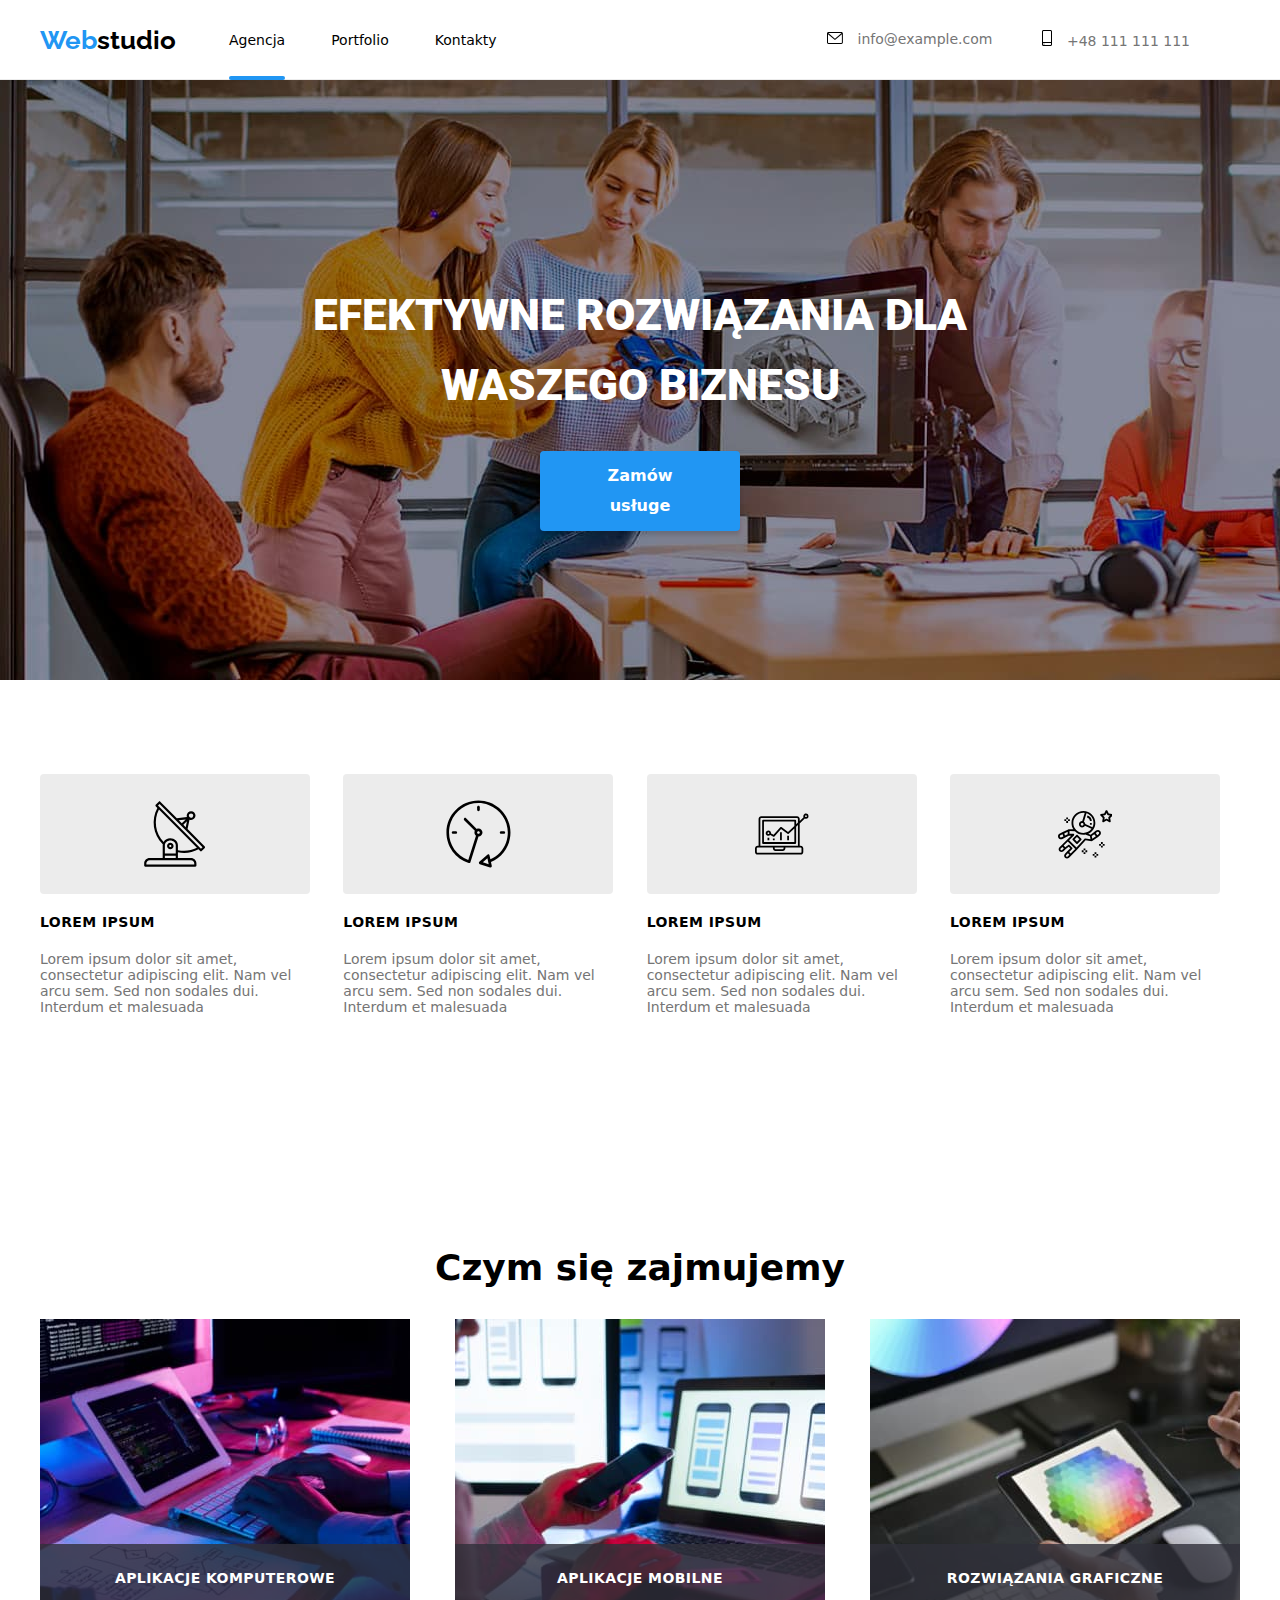
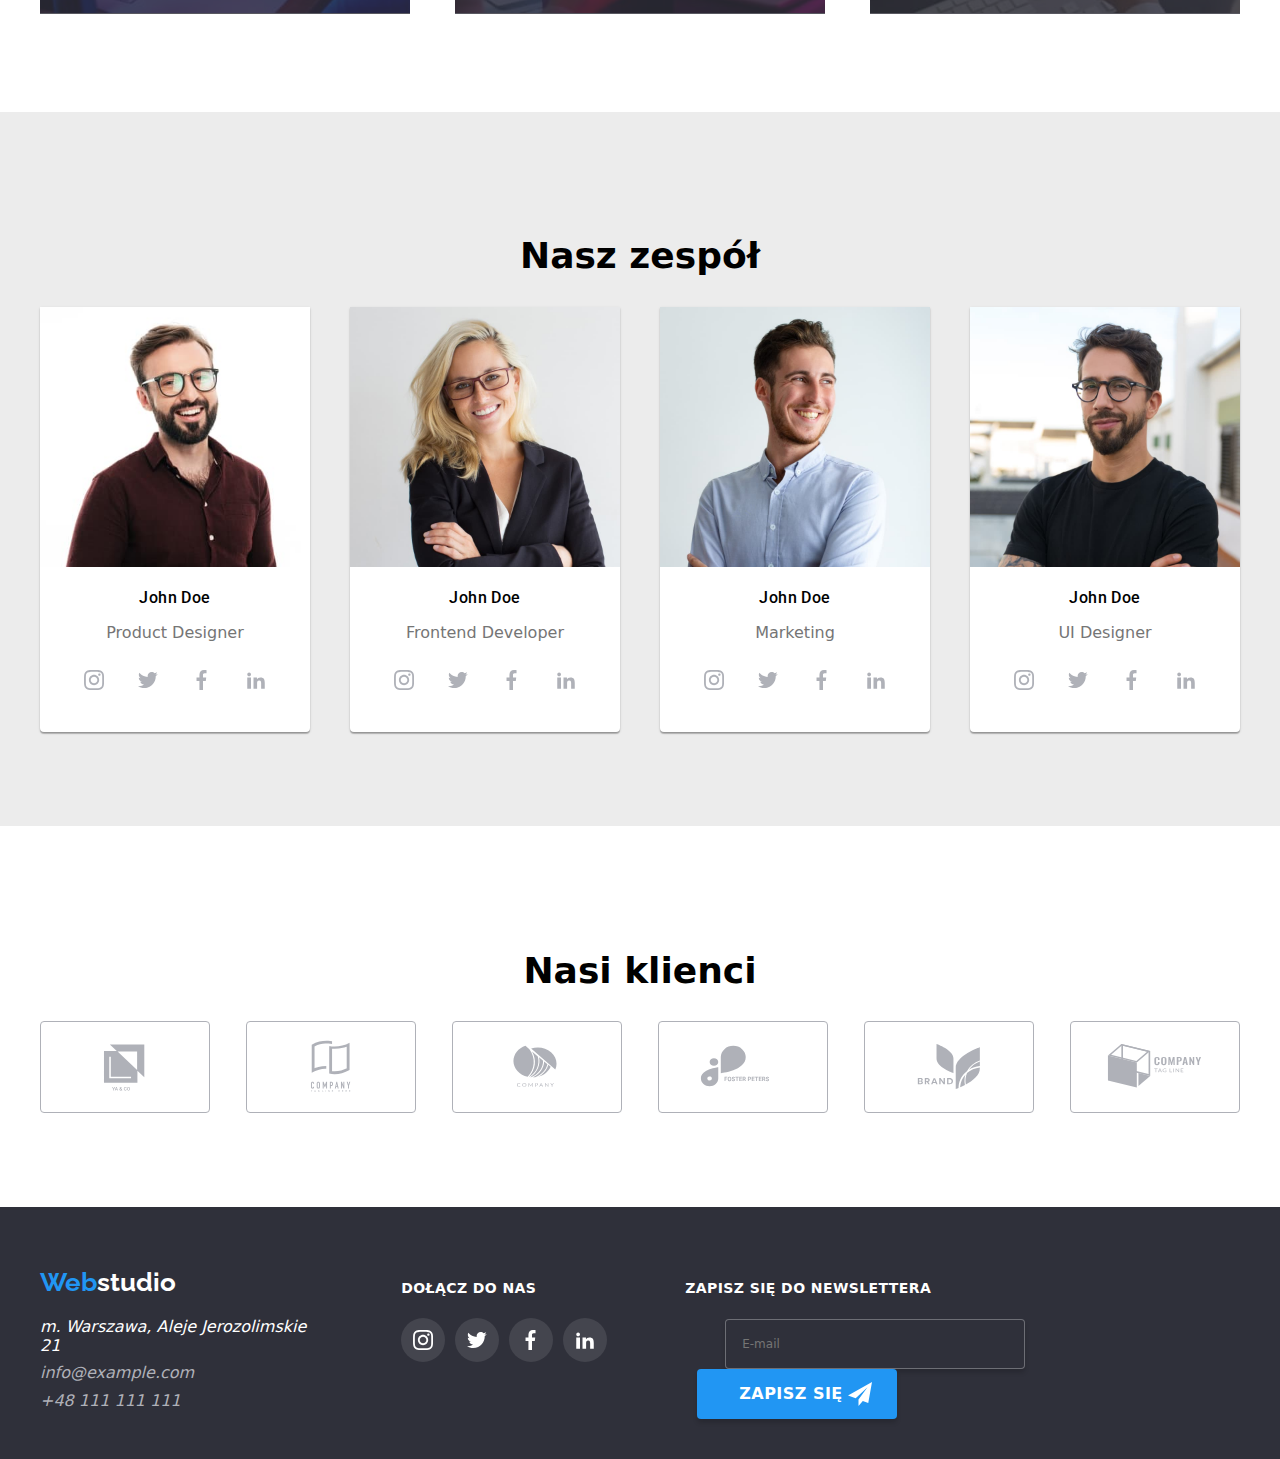
==== commit a7ea4bf5: "homework 7 changes" ====
--- a/index.html
+++ b/index.html
@@ -2,10 +2,8 @@
 <html lang="pl">
   <head>
     <meta charset="utf-8" />
-    <meta name="viewport" content="width=device-width, initial-scale=1.0" />
+    <meta name="description" content="Zadanie domowe #1" />
     <title>Studio</title>
-    <link rel="preconnect" href="https://fonts.googleapis.com" />
-    <link rel="preconnect" href="https://fonts.gstatic.com" crossorigin />
     <link
       href="https://fonts.googleapis.com/css2?family=Raleway:wght@700&family=Roboto:wght@400;500;700;900&display=swap"
       rel="stylesheet"
@@ -14,14 +12,13 @@
     rel="stylesheet"
     href="https://cdnjs.cloudflare.com/ajax/libs/modern-normalize/1.0.0/modern-normalize.min.css"
   />
-  <link rel="stylesheet" href="./css/main.min.css"/>
+  <link rel="stylesheet" href="./css/main.css"/>
+    <link rel="stylesheet" href="./css/styles.css" />
   </head>
-
   <body>
-    <!-- <header class="header">
+    <header class="header">
       <div class="container container--header">
         <a class="logo logo--dark-theme" href="index.html"><span class="logo__txt-web">Web</span>studio</a>
-
         <nav class="navigation">
           <ul class="nav-menu">
             <li class="nav-menu__item nav-menu__item--current-page"><a class="nav-menu__link" href="index.html">Agencja</a></li>
@@ -29,13 +26,12 @@
             <li class="nav-menu__item nav-menu__item--last-child"><a class="nav-menu__link" href="kontakty.html">Kontakty</a></li>
           </ul>
         </nav>
-
         <ul class="contacts">
           <li class="contacts__item">
-            <a class="contacts-item__link"
+            <a class="contacts__link"
               href="mailto:info@example.com"
               >
-              <svg class="contacts-item__icon contacts-item__icon--mail">
+              <svg class="contacts__icon contacts__icon--mail">
                 <use
                   href="./images/sprite.svg#icon-envelope"
                 ></use>
@@ -43,9 +39,9 @@
             >
           </li>
           <li class="contacts__item">
-            <a class="contacts-item__link"
+            <a class="contacts__link"
               href="tel:+48111111111">  
-              <svg class="contacts-item__icon contacts-item__icon--phone">
+              <svg class="contacts__icon contacts__icon--phone">
               <use
                 href="./images/sprite.svg#icon-smartphone"
               ></use>
@@ -54,9 +50,8 @@
             >
           </li>
         </ul>
-
-    </div>
-    </header> -->
+    </div>
+    </header>
     <main>
         <section class="hero">
           <div class="container">
@@ -65,7 +60,7 @@
         </div>
         </section>
 
-      <!-- <section class="section">
+      <section class="section">
         <div class="container">
         <ul class="list">
           <li class="features-item">
@@ -119,9 +114,9 @@
           </li>
         </ul>
       </div>
-      </section> -->
-
-      <!-- <section class="section">
+      </section>
+
+      <section class="section">
         <div class="container">
         <h2 class="section__title">Czym się zajmujemy</h2>
         <ul class="list">
@@ -154,10 +149,10 @@
           </li>
         </ul>
       </div>
-      </section> -->
-
-      <!-- <section class="section section--team">
-      Nasz zespół 
+      </section>
+
+      <section class="section section--team">
+        <!-- Nasz zespół -->
         <div class="container">
         <h2 class="section__title">Nasz zespół</h2>
         <ul class="list">
@@ -171,23 +166,23 @@
 <ul class="list list--socials">
  <li class="socials-item">
 <a class="socials-item__link" href="#">
-<svg class="socials-item__icon socials-item__icon--team">
-<use  href="./images/sprite.svg#icon-instagram-2"></use>
+  <svg class="socials-item__icon socials-item__icon--team">
+    <use  href="./images/sprite.svg#icon-instagram-2"></use>
 </svg></a></li>
 <li class="socials-item">
 <a class="socials-item__link" href="#">
-<svg class="socials-item__icon socials-item__icon--team">
- <use  href="./images/sprite.svg#twitter"></use>
+  <svg class="socials-item__icon socials-item__icon--team">
+    <use  href="./images/sprite.svg#twitter"></use>
 </svg></a></li>
  <li class="socials-item">
 <a class="socials-item__link" href="#">
-<svg class="socials-item__icon socials-item__icon--team">
- <use  href="./images/sprite.svg#icon-Vector-2"></use>
+  <svg class="socials-item__icon socials-item__icon--team">
+    <use  href="./images/sprite.svg#icon-Vector-2"></use>
 </svg></a></li>
 <li class="socials-item">
  <a class="socials-item__link" href="#">
-<svg class="socials-item__icon socials-item__icon--team">
- <use  href="./images/sprite.svg#icon-linkedin2"></use>
+  <svg class="socials-item__icon socials-item__icon--team">
+    <use  href="./images/sprite.svg#icon-linkedin2"></use>
  </svg></a></li>
 </ul>
   </li>
@@ -286,9 +281,9 @@
           </li>
         </ul>
       </div>
-      </section> -->-->
-
-      <!-- <section class="section">
+      </section>
+
+      <section class="section">
         <div class="container">
         <h2 class="section__title">Nasi klienci</h2>
         <ul class="list">
@@ -330,22 +325,22 @@
           </li>
         </ul>
       </div>
-      </section> -->
+      </section>
       </main>
 
-    <!-- <footer class="footer">
+    <footer class="footer">
       <div class="container container--footer">
         <div>
           
           <a class="logo logo--white-theme" href="index.html"><span class="logo__txt-web">Web</span>studio</a>
       <address class="address">m. Warszawa, Aleje Jerozolimskie 21</address>
-      <address class="address-contact">
+      <address class="address--grey">
         <a class="address__link"
           href="mailto:info@example.com"
           >info@example.com</a
         >
       </address>
-      <address class="address-contact">
+      <address class="address--grey">
         <a class="address__link"
            href="tel:+48111111111"> +48 111 111 111</a>
       </address>
@@ -354,25 +349,25 @@
     <div class="footer-socials">
       <h4 class="footer-socials__title">DOŁĄCZ DO NAS</h4>
       <ul class="list list--footer-socials">
-        <li class="footer-socials-item">
+        <li>
           <a class="socials-item__link socials-item__link--footer" href="#">
             <svg class="socials-item__icon socials-item__icon--footer">
               <use  href="./images/sprite.svg#icon-instagram-2"></use>
             </svg></a>
         </li>
-        <li class="footer-socials-item">
+        <li>
           <a class="socials-item__link socials-item__link--footer" href="#">
             <svg class="socials-item__icon socials-item__icon--footer">
               <use  href="./images/sprite.svg#twitter"></use>
             </svg></a>
         </li>
-        <li class="footer-socials-item">
+        <li>
           <a class="socials-item__link socials-item__link--footer" href="#">
             <svg class="socials-item__icon socials-item__icon--footer">
               <use  href="./images/sprite.svg#icon-Vector-2"></use>
             </svg></a>
         </li>
-        <li class="footer-socials-item">
+        <li>
           <a class="socials-item__link socials-item__link--footer" href="#">
             <svg class="socials-item__icon socials-item__icon--footer">
               <use  href="./images/sprite.svg#icon-linkedin2"></use>
@@ -395,74 +390,65 @@
       </form>
     </div>
     </div>
-    </footer> -->
+    </footer>
     
-    <!-- <div class="backdrop is-hidden" data-modal>
+    <div class="backdrop is-hidden" data-modal>
       <div class="modal-content">
-        <button type="button" class="modal-close-button" data-modal-close>
-        <svg class="close-button">
-          <use href="./images/sprite.svg#icon-close-button"></use>
+        <button type="button" class="modal-close" data-modal-close>
+          <svg class="modal-close__button">
+            <use href="./images/sprite.svg#icon-close-button"></use>
+          </svg>
+        </button>
+    
+    <form class="modal-form" name="leave-data">
+      <h3 class="modal-form__title"> Zostaw swoje dane w formularzu poniżej </h3>
+      <label class="form-label">
+        Imię
+          <svg class="form-label__symbol form-label__symbol--username">
+            <!-- input-icon -->
+            <use href="./images/sprite.svg#icon-first-name"> 
+            </use>  
+          </svg>
+          <input class="form-label__input" type="text" name="name" id="user-name" required />
+      </label>
+      <label class="form-label">
+      Telefon
+        <svg class="form-label__symbol form-label__symbol--phone">
+          <use href="./images/sprite.svg#icon-phone-modal"> 
+          </use>  
         </svg>
-      </button>
-    
-      <form 
-     class="modal-form" 
-     name="leave-data"
-     >
-      <h3 class="modal-txt"> Zostaw swoje dane w formularzu poniżej </h3>
-<label class="user-name">
-  Imię
-  <svg class="icon-user-name input-icon">
-    <use href="./images/sprite.svg#icon-first-name"> 
-    </use>  
-  </svg>
-    <input type="text" name="name" id="user-name" required />
- </label>
- <label class="user-tel">
-  Telefon
-  <svg class="icon-modal-phone input-icon">
-    <use href="./images/sprite.svg#icon-phone-modal"> 
-    </use>  
-  </svg>
-    <input type="tel" name="phone" id="user-phone" required />
- </label>
- <label class="user-email">
-  Email
-  <svg class="icon-modal-email input-icon">
-    <use href="./images/sprite.svg#icon-mail-modal"> 
-    </use>  
-  </svg>
-    <input type="email" name="email" id="user-email" required />
- </label>
- <label>
-  Komentarz
-  <textarea class="user-comment"
-  type="text"
-  name="comment"
-  placeholder="Wprowadź tekst">
-</textarea>
- </label>
-
- <div class="modal-checkbox">
-  <input
-    class="checkbox-input" 
-    type="checkbox"
-    name="agreement"
-    value="agreement"
-    required
-  />
-
-  <label for="agreement" class="checkbox-label">
-    Oświadczam, iż akceptuję
-    <a href="#rules">Regulamin</a> i
-    <a href="#privacypolicy">Politykę Prywatności</a>.
-  </label>
-</div>
-<button class="modal-send-button" type="submit">Wyślij</button>
-
-     </form>
+        <input class="form-label__input" type="tel" name="phone" id="user-phone" required />
+      </label>
+      <label class="form-label">
+      Email
+        <svg class="form-label__symbol form-label__symbol--email">
+          <use href="./images/sprite.svg#icon-mail-modal"> 
+          </use>  
+        </svg>
+        <input class="form-label__input" type="email" name="email" id="user-email" required />
+      </label>
+      <label class="form-label">
+      Komentarz
+        <textarea class="form-label__textarea" type="text" name="comment" 
+        placeholder="Wprowadź tekst">
+        </textarea>
+      </label>
+
+      <div class="form-checkbox">
+        <input class="form-checkbox__input" type="checkbox" name="agreement"
+          value="agreement" required />
+
+      <label for="agreement" class="form-checkbox__label">
+        Oświadczam, iż akceptuję
+        <a href="#rules">Regulamin</a> i
+        <a href="#privacypolicy">Politykę Prywatności</a>.
+      </label>
       </div>
-    </div> -->
+      
+      <button class="modal-form__button" type="submit">Wyślij</button>
+    </form>
+    </div>
+    </div>
     <script src="./js/modal.js"></script>
   </body>
 </html>--- a/css/main.css
+++ b/css/main.css
@@ -0,0 +1,763 @@
+.is-hidden {
+  opacity: 0;
+  visibility: hidden;
+  pointer-events: none;
+}
+
+:root {
+  --black: #000000;
+  --white: #FFFFFF;
+  --white-grey: #ececec;
+  --grey: #757575;
+  --text-black: #212121;
+  --blue: #2196f3;
+  --social-grey: #afb1b8;
+  --dark-grey: #2F303A;
+}
+
+h4 {
+  font-size: 14px;
+  line-height: 1.42;
+  font-weight: bold;
+  font-style: normal;
+  letter-spacing: 0.03em;
+  text-transform: uppercase;
+}
+
+h3 {
+  line-height: 1.1875;
+  font-family: "Roboto";
+  font-style: normal;
+  font-weight: 500;
+  font-size: 16px;
+  text-align: center;
+  letter-spacing: 0.03em;
+}
+
+ul {
+  padding-inline-start: 0px;
+  margin-block-start: 0;
+  margin-block-end: 0;
+}
+
+:hover {
+  transition: 250ms cubic-bezier(0.4, 0, 0.2, 1);
+}
+
+:focus {
+  transition: 250ms cubic-bezier(0.4, 0, 0.2, 1);
+}
+
+.container {
+  width: 1200px;
+  margin: 0 auto;
+}
+.container--header {
+  display: flex;
+  align-items: center;
+  height: 80px;
+}
+.container--footer {
+  padding-top: 60px;
+  display: flex;
+}
+
+.section {
+  padding: 94px 0px;
+}
+.section--team {
+  background-color: var(--white-grey);
+}
+.section__title {
+  font-size: 36px;
+  line-height: 1.166;
+  text-align: center;
+}
+
+.list {
+  list-style-type: none;
+  display: flex;
+  justify-content: space-between;
+}
+.list--socials {
+  margin-right: 32px;
+  margin-left: 32px;
+  margin-bottom: 18px;
+  padding-bottom: 12px;
+}
+.list--footer-socials {
+  gap: 10px;
+}
+.list--filters {
+  justify-content: center;
+  margin-bottom: 50px;
+}
+.list--projects {
+  flex-wrap: wrap;
+  row-gap: 30px;
+}
+
+.header {
+  height: 80px;
+  border-bottom: 1px solid var(--white-grey);
+}
+
+.logo {
+  font-family: "Raleway", sans-serif;
+  font-weight: 700;
+  font-size: 26px;
+  line-height: 1.19;
+  text-decoration: none;
+  margin-right: 53px;
+}
+.logo--dark-theme {
+  color: var(--black);
+}
+.logo--white-theme {
+  color: var(--white);
+}
+.logo__txt-web {
+  color: var(--blue);
+}
+
+.nav-menu {
+  list-style-type: none;
+  display: flex;
+  padding-inline-start: 0;
+}
+.nav-menu__link {
+  font-size: 14px;
+  font-weight: 500;
+  line-height: 1.14;
+  text-decoration: none;
+  color: var(--black);
+  list-style-type: none;
+  transition-property: color;
+  transition: 250ms cubic-bezier(0.4, 0, 0.2, 1);
+}
+.nav-menu__link:hover, .nav-menu__link:focus {
+  color: var(--blue);
+  transition-duration: 250ms;
+  transition-timing-function: cubic-bezier(0.4, 0, 0.2, 1);
+}
+.nav-menu__item {
+  margin-right: 46px;
+}
+.nav-menu__item--last-child {
+  margin-right: 0;
+}
+.nav-menu__item--current-page {
+  position: relative;
+}
+
+.nav-menu__item--current-page::after {
+  content: "";
+  display: block;
+  position: absolute;
+  border-top: 4px solid var(--blue);
+  border-radius: 2px;
+  width: 100%;
+  bottom: -31px;
+  left: 0;
+}
+
+.contacts {
+  padding-inline-start: 0;
+  list-style-type: none;
+  display: flex;
+  margin-left: auto;
+}
+.contacts__item {
+  margin-right: 50px;
+}
+.contacts__link {
+  text-decoration: none;
+  color: var(--grey);
+  font-size: 14px;
+  line-height: 1.14;
+  font-weight: 500;
+  transition-property: color;
+  transition: 250ms cubic-bezier(0.4, 0, 0.2, 1);
+}
+.contacts__link:hover, .contacts__link:focus {
+  color: var(--blue);
+  stroke: var(--blue);
+  transition: 250ms cubic-bezier(0.4, 0, 0.2, 1);
+}
+.contacts__link:hover:hover svg, .contacts__link:hover:focus svg, .contacts__link:focus:hover svg, .contacts__link:focus:focus svg {
+  fill: var(--blue);
+}
+.contacts__icon {
+  margin-right: 10px;
+  transition: 250ms cubic-bezier(0.4, 0, 0.2, 1);
+}
+.contacts__icon--mail {
+  width: 16px;
+  height: 12px;
+}
+.contacts__icon--phone {
+  width: 10px;
+  height: 16px;
+}
+
+.hero {
+  background-color: var(--dark-grey);
+  height: 600px;
+  background: url("../images/team_image.jpg"), linear-gradient(rgba(47, 48, 58, 0.4), rgba(47, 48, 58, 0.4));
+  background-size: cover;
+  max-width: 1600px;
+  margin: 0 auto;
+}
+.hero__slogan {
+  font-size: 44px;
+  font-weight: 900;
+  line-height: 1.6;
+  color: var(--white);
+  font-family: "Roboto", sans-serif;
+  text-align: center;
+  width: 696px;
+  padding-top: 200px;
+  margin: auto;
+}
+.hero__button {
+  line-height: 1.875;
+  font-weight: bold;
+  color: var(--white);
+  background-color: var(--blue);
+  cursor: pointer;
+  width: 200px;
+  padding: 10px 42px;
+  margin: 30px 500px 0px;
+  box-shadow: 0px 4px 4px rgba(0, 0, 0, 0.15);
+  border-radius: 4px;
+  border: 0;
+}
+
+/* Features */
+.features-item {
+  margin-right: 20px;
+  font-size: 14px;
+  width: 270px;
+}
+.features-item__box {
+  background-color: var(--white-grey);
+  height: 120px;
+  width: 270px;
+  left: 215px;
+  border-radius: 4px;
+  display: flex;
+  justify-content: center;
+  align-items: center;
+}
+.features-item__box--antenna {
+  width: 65.32px;
+  height: 70px;
+}
+.features-item__box--clock {
+  width: 66.96px;
+  height: 70px;
+}
+.features-item__box--diagram {
+  width: 53.69px;
+  height: 70px;
+}
+.features-item__box--astronaut {
+  width: 54.83px;
+  height: 60.66px;
+}
+.features-item__tittle {
+  line-height: 1.42;
+  font-weight: bold;
+  font-style: normal;
+  letter-spacing: 0.03em;
+}
+.features-item__text {
+  color: var(--grey);
+}
+
+.interests-item {
+  position: relative;
+  width: 370px;
+}
+.interests-item__img {
+  height: 294px;
+}
+.interests-item__subject {
+  color: var(--white);
+  background-color: rgba(47, 48, 58, 0.8);
+  width: 370px;
+  height: 70px;
+  display: flex;
+  align-items: center;
+  justify-content: center;
+  position: absolute;
+  bottom: 4px;
+}
+
+.team-card {
+  background-color: var(--white);
+  width: 270px;
+  border-radius: 0px 0px 4px 4px;
+  box-shadow: 0px 2px 1px 0px rgba(0, 0, 0, 0.2), 0px 1px 1px 0px rgba(0, 0, 0, 0.14), 0px 1px 3px 0px rgba(0, 0, 0, 0.12);
+}
+.team-card__img {
+  border-radius: 0px;
+  width: 270px;
+  height: 260px;
+}
+.team-card__name {
+  line-height: 1.1875;
+  font-family: "Roboto";
+  font-style: normal;
+  font-weight: 500;
+  font-size: 16px;
+  text-align: center;
+  letter-spacing: 0.03em;
+}
+.team-card__job {
+  color: var(--grey);
+  line-height: 1.1875;
+  text-align: center;
+}
+
+.clients-item__link {
+  width: 170px;
+  height: 92px;
+  border: 1px solid var(--social-grey);
+  border-radius: 4px;
+  display: flex;
+  justify-content: center;
+  align-items: center;
+  transition-property: border-color;
+  transition: 250ms cubic-bezier(0.4, 0, 0.2, 1);
+}
+.clients-item__link:hover {
+  border-color: var(--blue);
+}
+.clients-item__link:hover:hover svg, .clients-item__link:hover:focus svg {
+  fill: var(--blue);
+}
+.clients-item__icon {
+  width: 106px;
+  height: 60px;
+  fill: var(--social-grey);
+  transition-property: fill;
+  transition: 250ms cubic-bezier(0.4, 0, 0.2, 1);
+}
+
+.footer {
+  background-color: var(--dark-grey);
+  height: 252px;
+  margin: 0 auto;
+}
+
+.address {
+  color: var(--white);
+  margin-top: 20px;
+}
+.address--grey {
+  color: var(--social-grey);
+  margin-top: 9px;
+}
+.address__link {
+  text-decoration: none;
+  color: var(--social-grey);
+  margin-top: 9px;
+}
+
+.footer-socials {
+  margin-left: 70px;
+}
+.footer-socials__title {
+  color: var(--white);
+  margin-block-start: 12px;
+}
+
+/* NEWSLETTER - FOOTER  */
+.newsletter {
+  margin-left: 78px;
+}
+.newsletter__txt {
+  margin-block-start: 12px;
+  margin-block-end: 20px;
+  color: var(--white);
+}
+
+.form-input {
+  width: 300px;
+  height: 50px;
+  border: 1px solid rgba(255, 255, 255, 0.3);
+  border-radius: 4px;
+  box-shadow: 0px 4px 4px 0px rgba(0, 0, 0, 0.15);
+  background-color: var(--dark-grey);
+  padding-left: 16px;
+  color: var(--white);
+  outline: none;
+}
+.form-input:focus {
+  outline: 1px solid var(--blue);
+}
+
+.form-btn {
+  position: relative;
+  margin-left: 12px;
+  width: 200px;
+  height: 50px;
+  background: var(--blue);
+  color: var(--white);
+  box-shadow: 0px 4px 4px rgba(0, 0, 0, 0.15);
+  border-radius: 4px;
+  border: none;
+  padding-left: 42px;
+  padding-right: 0;
+  cursor: pointer;
+}
+.form-btn__txt {
+  font-size: 16px;
+  line-height: 1.875;
+  text-align: left;
+  margin-block-start: 0;
+  margin-block-end: 0;
+}
+.form-btn__send-icon {
+  position: absolute;
+  right: 25px;
+  top: 13px;
+  width: 24px;
+  height: 24px;
+  fill: var(--white);
+}
+
+/* Modal */
+.backdrop {
+  position: fixed;
+  left: 0;
+  top: 0;
+  width: 100%;
+  height: 100%;
+  background-color: rgba(0, 0, 0, 0.2);
+  transition: 250ms cubic-bezier(0.4, 0, 0.2, 1);
+  transition-property: opacity;
+}
+
+.modal-content {
+  opacity: 100%;
+  position: absolute;
+  top: 50%;
+  left: 50%;
+  transform: translate(-50%, -50%);
+  background-color: var(--white);
+  width: 528px;
+  height: 581px;
+  box-shadow: 0px 1px 3px rgba(0, 0, 0, 0.12), 0px 1px 1px rgba(0, 0, 0, 0.14), 0px 2px 1px rgba(0, 0, 0, 0.2);
+  border-radius: 4px;
+}
+
+.modal-close {
+  position: absolute;
+  top: 8px;
+  right: 8px;
+  display: flex;
+  align-items: center;
+  justify-content: center;
+  padding: 0;
+  border: 1px solid rgba(0, 0, 0, 0.1);
+  border-radius: 50%;
+  height: 30px;
+  width: 30px;
+  background-color: var(--white);
+  cursor: pointer;
+  z-index: 1000;
+}
+.modal-close__button {
+  height: 30px;
+  width: 30px;
+}
+
+.modal-form {
+  display: flex;
+  flex-direction: column;
+  position: relative;
+  margin: 0;
+  padding-top: 30px;
+}
+.modal-form__title {
+  font-size: 20px;
+  line-height: 1.17;
+  font-weight: 700;
+  text-align: center;
+  margin-block-start: 0;
+  margin-block-end: 0;
+}
+.modal-form__button {
+  width: 200px;
+  height: 50px;
+  background: var(--blue);
+  box-shadow: 0px 4px 4px rgba(0, 0, 0, 0.15);
+  border-radius: 4px;
+  font-weight: 700;
+  font-size: 16px;
+  line-height: 1.87;
+  text-align: center;
+  color: var(--white);
+  margin: auto;
+  margin-top: 30px;
+  border: none;
+  transition: 250ms cubic-bezier(0.4, 0, 0.2, 1);
+}
+.modal-form__button:hover {
+  cursor: pointer;
+  transition: 250ms cubic-bezier(0.4, 0, 0.2, 1);
+}
+
+.form-label {
+  font-size: 12px;
+  line-height: 1.15;
+  color: var(--grey);
+  padding-left: 40px;
+  margin-bottom: 4px;
+  margin-top: 12px;
+}
+.form-label:focus-within svg {
+  fill: var(--blue);
+}
+.form-label__input {
+  width: 448px;
+  height: 40px;
+  padding-left: 42px;
+  border: 1px solid rgba(33, 33, 33, 0.2);
+  border-radius: 4px;
+  color: var(--text-grey);
+  font-family: "Roboto";
+  font-style: normal;
+  font-weight: 400;
+  font-size: 12px;
+  display: block;
+  transition: 250ms cubic-bezier(0.4, 0, 0.2, 1);
+}
+.form-label__input:hover {
+  border: 1px solid var(--blue);
+  border-radius: 4px;
+  transition-duration: 250ms;
+  transition-timing-function: cubic-bezier(0.4, 0, 0.2, 1);
+}
+.form-label__input:focus-visible {
+  outline: none;
+  border: 1px solid var(--blue);
+}
+.form-label__textarea {
+  height: 120px;
+  width: 448px;
+  padding: 12px 16px;
+  resize: none;
+  border: 1px solid rgba(33, 33, 33, 0.2);
+  border-radius: 4px;
+  color: var(--text-grey);
+  font-family: "Roboto";
+  font-style: normal;
+  font-weight: 400;
+  font-size: 12px;
+  display: block;
+  transition: 250ms cubic-bezier(0.4, 0, 0.2, 1);
+}
+.form-label__textarea:hover {
+  border: 1px solid var(--blue);
+  border-radius: 4px;
+  transition-duration: 2500ms;
+  transition-timing-function: cubic-bezier(0.4, 0, 0.2, 1);
+}
+.form-label__textarea::placeholder {
+  color: rgba(117, 117, 117, 0.5);
+  font-size: 12px;
+  line-height: 1.15;
+}
+.form-label__textarea:focus-visible {
+  outline: none;
+  border: 1px solid var(--blue);
+}
+.form-label__symbol {
+  width: 12px;
+  height: 12px;
+  fill: var(--black);
+  position: absolute;
+  left: 52px;
+}
+.form-label__symbol--username {
+  width: 12px;
+  height: 12px;
+  top: 94px;
+}
+.form-label__symbol--phone {
+  height: 13px;
+  width: 13px;
+  top: 164px;
+}
+.form-label__symbol--email {
+  width: 15px;
+  height: 12px;
+  top: 233px;
+}
+
+.form-checkbox {
+  display: flex;
+  margin-top: 0;
+  padding-right: 40px;
+  padding-left: 40px;
+}
+.form-checkbox__label {
+  margin: 0;
+  padding: 0;
+  align-self: center;
+}
+.form-checkbox__label a {
+  color: var(--blue);
+}
+.form-checkbox__label::before {
+  content: "";
+  width: 16px;
+  height: 16px;
+  margin-left: 0;
+  margin-right: 7px;
+  display: inline-block;
+  border: 3px solid var(--text-black);
+  border-radius: 4px;
+}
+.form-checkbox__input {
+  position: absolute;
+  opacity: 0;
+  align-self: flex-start;
+}
+
+.form-checkbox__input:checked + .form-checkbox__label::before {
+  background-color: var(--blue);
+  border: none;
+  background-image: url(../images/tick.svg);
+  background-repeat: no-repeat;
+  background-position: center center;
+}
+
+/* Portfolio */
+.filters-item {
+  margin-right: 8px;
+}
+.filters-item--last {
+  margin-right: 0;
+}
+.filters-item__button {
+  line-height: 1.625;
+  font-weight: bold;
+  padding: 6px 22px;
+  color: var(--text-black);
+  cursor: pointer;
+  border: none;
+  border-radius: 4px;
+  transition-property: background-color, color, box-shadow;
+  transition: 250ms cubic-bezier(0.4, 0, 0.2, 1);
+}
+.filters-item__button:hover, .filters-item__button:focus {
+  color: var(--white);
+  background-color: var(--blue);
+  box-shadow: 0px 2px 2px 0px rgba(0, 0, 0, 0.12), 0px 1px 2px 0px rgba(0, 0, 0, 0.08), 0px 3px 1px 0px rgba(0, 0, 0, 0.1);
+  transition: 250ms cubic-bezier(0.4, 0, 0.2, 1);
+}
+
+/* Projects */
+.project-card {
+  width: 370px;
+  background-color: var(--white);
+  list-style-type: none;
+  border: 1px solid var(--white-grey);
+  transition-property: box-shadow;
+  position: relative;
+  transition: 250ms cubic-bezier(0.4, 0, 0.2, 1);
+}
+.project-card:hover, .project-card:focus {
+  box-shadow: 1px 4px 6px 0px rgba(0, 0, 0, 0.16), 0px 4px 4px 0px rgba(0, 0, 0, 0.06), 0px 1px 1px 0px rgba(0, 0, 0, 0.12);
+  transition-duration: 250ms;
+  transition-timing-function: cubic-bezier(0.4, 0, 0.2, 1);
+}
+.project-card__img {
+  width: 370px;
+  height: 294px;
+}
+.project-card__title {
+  font-weight: 700;
+  font-size: 18px;
+  line-height: 2;
+  margin-left: 24px;
+  margin-right: 24px;
+  display: block;
+  margin-block-start: 20px;
+  margin-block-end: 4px;
+  text-transform: none;
+}
+.project-card__object {
+  line-height: 1.875;
+  color: var(--grey);
+  margin-left: 24px;
+  margin-right: 24px;
+  margin-bottom: 20px;
+  margin-block-start: 0px;
+}
+
+.projects-hover-overlay {
+  position: absolute;
+  bottom: 110px;
+  width: 100%;
+  height: 0;
+  background: var(--blue);
+  position: absolute;
+  overflow: hidden;
+  transition-property: height;
+  transition: 250ms cubic-bezier(0.4, 0, 0.2, 1);
+}
+.projects-hover-overlay__txt {
+  display: inline;
+  padding: 45px 49px 45px 24px;
+  margin-top: 0;
+  font-size: 18px;
+  font-weight: 400;
+  line-height: 28px;
+  letter-spacing: 0.03em;
+  text-align: left;
+  color: var(--white);
+  position: absolute;
+}
+
+.project-card:hover .projects-hover-overlay {
+  height: 300px;
+  transition: 250ms cubic-bezier(0.4, 0, 0.2, 1);
+}
+
+.socials-item__link {
+  width: 44px;
+  height: 44px;
+  border-radius: 50%;
+  display: flex;
+  align-items: center;
+  justify-content: center;
+  transition-property: background-color;
+  transition: 250ms cubic-bezier(0.4, 0, 0.2, 1);
+}
+.socials-item__link:hover, .socials-item__link:focus {
+  background-color: var(--blue);
+}
+.socials-item__link:hover:hover svg, .socials-item__link:hover:focus svg, .socials-item__link:focus:hover svg, .socials-item__link:focus:focus svg {
+  fill: var(--white);
+}
+.socials-item__link--footer {
+  background: rgba(255, 255, 255, 0.1);
+}
+
+.socials-item__icon {
+  width: 20px;
+  height: 20px;
+  transition: 250ms cubic-bezier(0.4, 0, 0.2, 1);
+}
+.socials-item__icon--team {
+  fill: var(--social-grey);
+  transition-property: fill;
+}
+.socials-item__icon--footer {
+  fill: var(--white);
+}/*# sourceMappingURL=main.css.map */--- a/css/styles.css
+++ b/css/styles.css
@@ -0,0 +1,3 @@
+
+
+
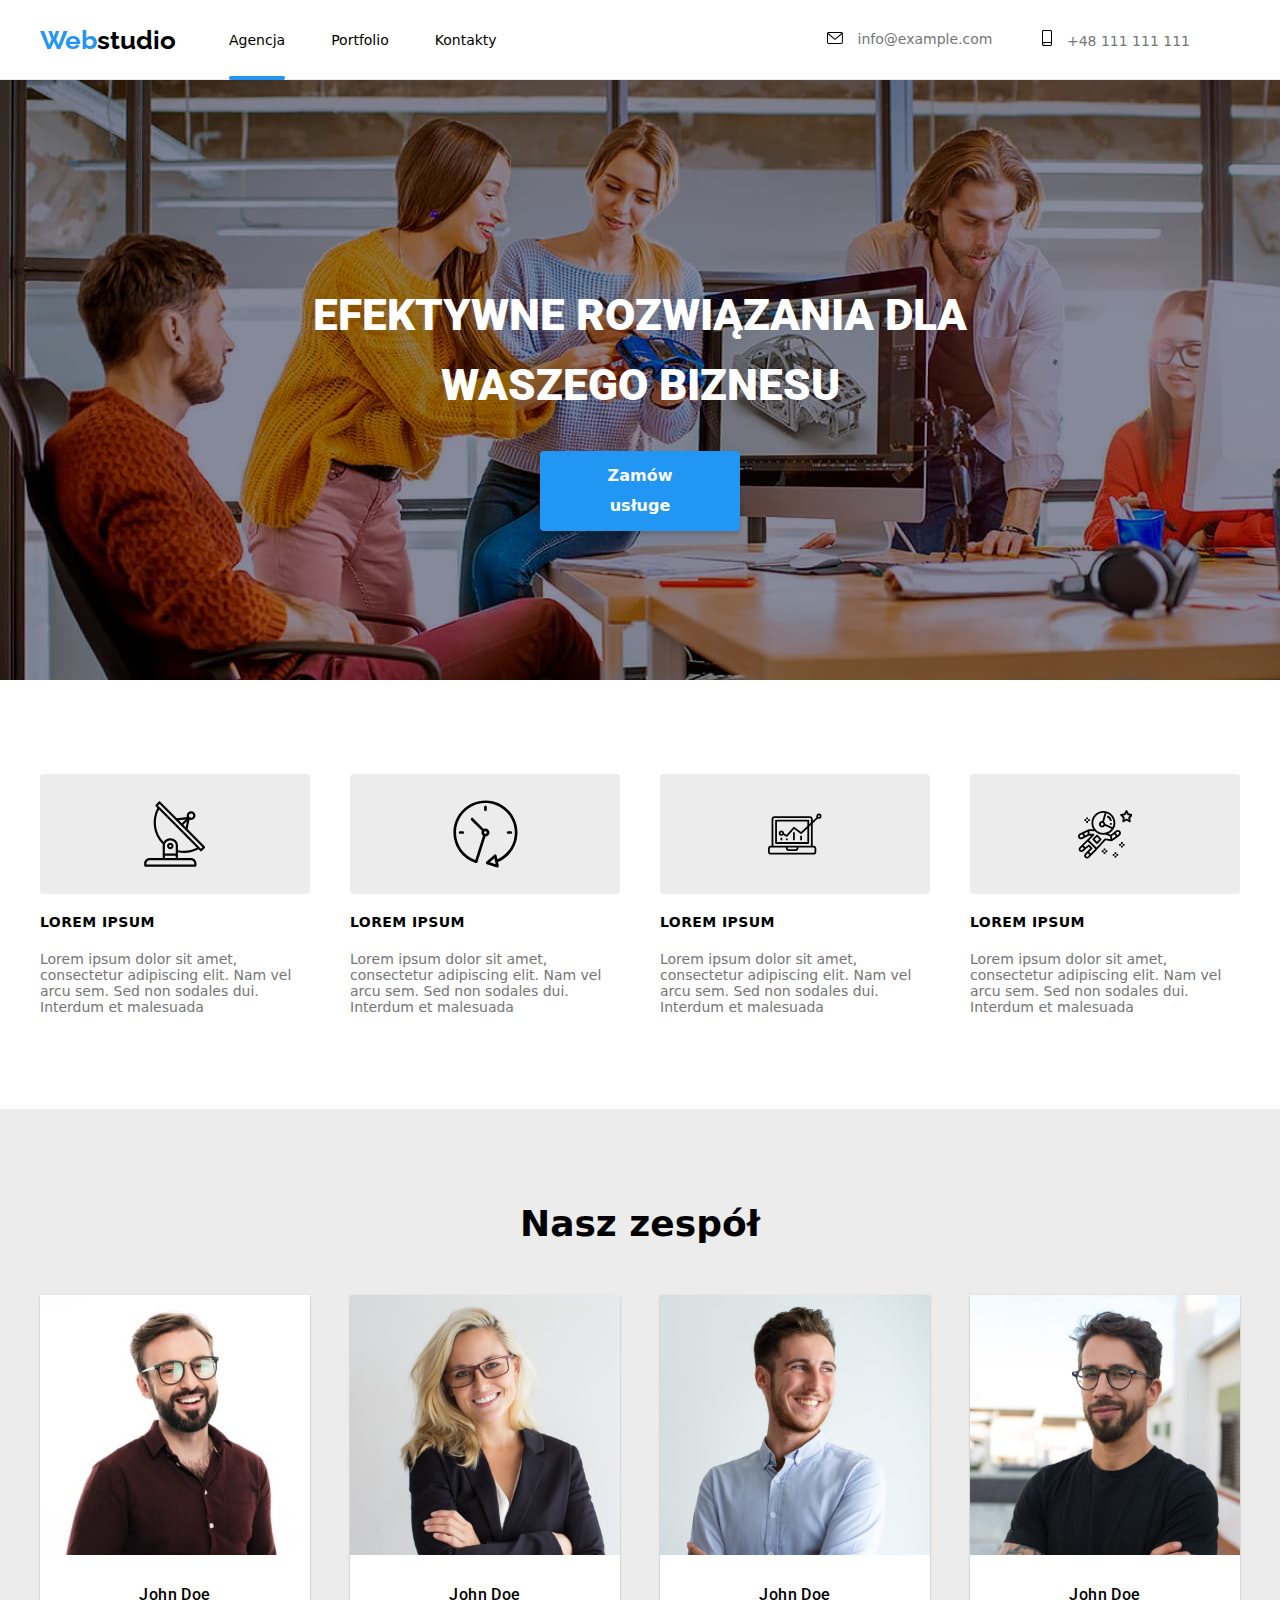
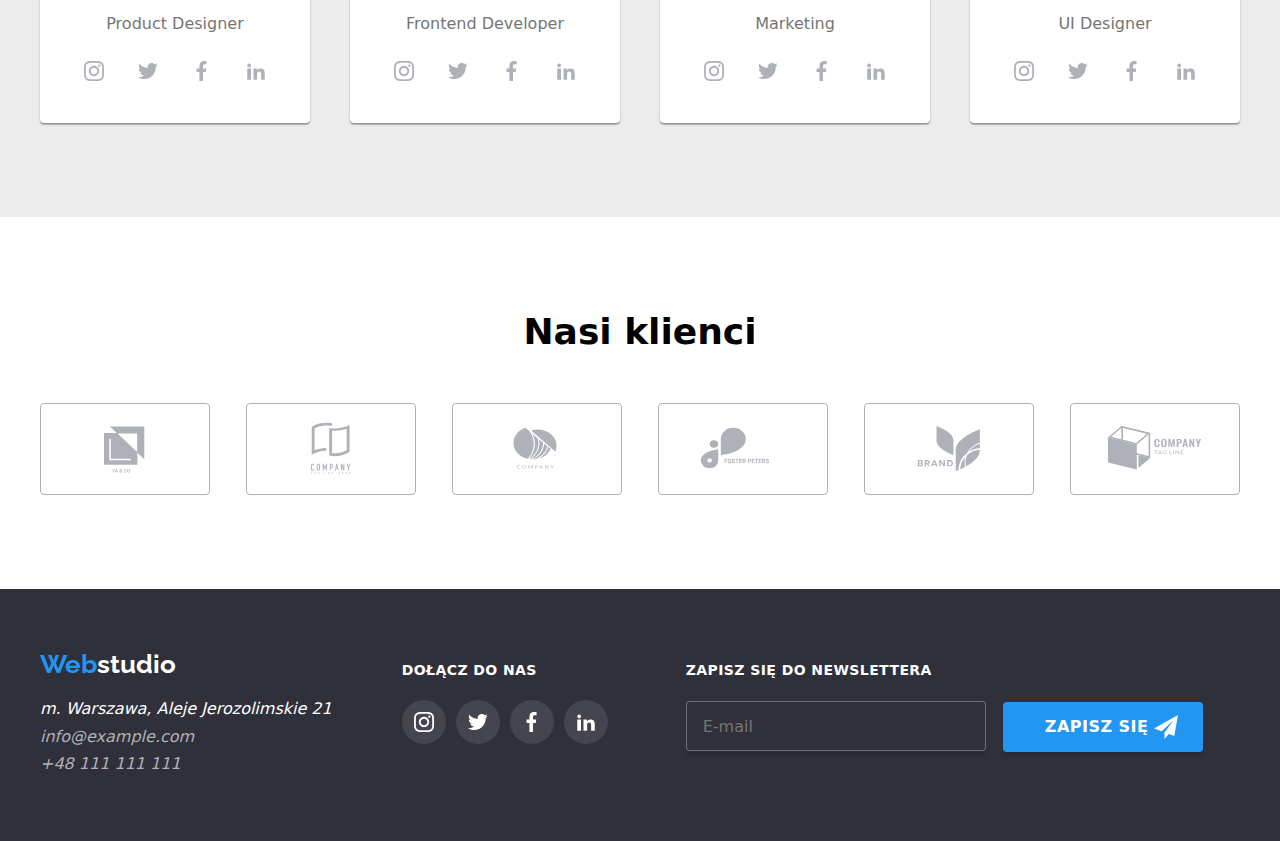
==== commit da8d91dc: "układ + proba hamburger" ====
--- a/index.html
+++ b/index.html
@@ -2,7 +2,8 @@
 <html lang="pl">
   <head>
     <meta charset="utf-8" />
-    <meta name="description" content="Zadanie domowe #1" />
+    <meta http-equiv="X-UA-Compatible" content="IE=edge" />
+    <meta name="viewport" content="width=device-width, initial-scale=1.0" />
     <title>Studio</title>
     <link
       href="https://fonts.googleapis.com/css2?family=Raleway:wght@700&family=Roboto:wght@400;500;700;900&display=swap"
@@ -50,6 +51,12 @@
             >
           </li>
         </ul>
+        <div class="mobile-navigation">
+          <button class="mobile-navigation__button js-open-menu">
+          <svg class="mobile-navigation__icon">
+            <use href="./images/sprite.svg#icon-menu"></use>
+          </svg></button>
+        </div>
     </div>
     </header>
     <main>
@@ -116,7 +123,7 @@
       </div>
       </section>
 
-      <section class="section">
+      <section class="section section--hide">
         <div class="container">
         <h2 class="section__title">Czym się zajmujemy</h2>
         <ul class="list">
@@ -378,7 +385,7 @@
     <div class="newsletter">
       <h4 class="newsletter__txt">ZAPISZ SIĘ DO NEWSLETTERA</h4>
       <form class="newsletter__form">
-        <label class="form-label">
+        <label>
         <input class="form-input" type="email" name="email" placeholder="E-mail">
         <button class="form-btn" type="submit">
           <h4 class="form-btn__txt">Zapisz się</h4>
@@ -391,6 +398,32 @@
     </div>
     </div>
     </footer>
+
+
+    <div class="hamburger js-menu-container">
+      <button class="hamburger__close-btn js-close-menu">
+      <svg class="hamburger__x"><use href="./images/sprite.svg#x"></use></svg></button>
+      <div class="hamburger-list-container">
+      <ul>
+        <li class="hamburger-list-container__item">
+          <a href="index.html" class="hamburger-list-container__link hamburger-list-container__link--active">Agencja</a></li>
+        <li class="hamburger-list-container__item"><a href="portfolio.html" class="hamburger-list-container__link">Portfolio</a></li>
+        <li class="hamburger-list-container__item"><a href="#"  class="hamburger-list-container__link">Kontakt</a></li>
+      </ul>
+      <ul>
+        <li class="hamburger-list-container__item--first"><a href="tel:+48111111111" class="hamburger-list-container__link hamburger-list-container__link--phone">+48 111 111 111</a></li>
+        <li class="hamburger-list-container__item--second"><a href="mailto:info@devstudio.com" class="hamburger-list-container__link hamburger-list-container__link--mail">info@devstudio.com</a></li>
+      </ul>
+      </div>
+      <ul class="hamburger-social">
+        <li class="hamburger-social__item">Instagram</li>
+        <li class="hamburger-social__item">Twitter</li>
+        <li class="hamburger-social__item">Facebook</li>
+        <li>LinkedIn</li>
+      </ul>
+    </div>
+
+
     
     <div class="backdrop is-hidden" data-modal>
       <div class="modal-content">
--- a/css/main.css
+++ b/css/main.css
@@ -15,6 +15,25 @@
   --dark-grey: #2F303A;
 }
 
+p {
+  margin-block-end: 0;
+  margin-block-start: 0;
+}
+
+h2 {
+  text-align: center;
+  padding-bottom: 30px;
+  font-weight: 700;
+  font-size: 28px;
+  line-height: 1.7;
+  margin-block-end: 0;
+  margin-block-start: 0;
+}
+
+button:hover {
+  cursor: pointer;
+}
+
 h4 {
   font-size: 14px;
   line-height: 1.42;
@@ -32,280 +51,29 @@
   font-size: 16px;
   text-align: center;
   letter-spacing: 0.03em;
-}
-
-ul {
-  padding-inline-start: 0px;
   margin-block-start: 0;
   margin-block-end: 0;
 }
 
-:hover {
-  transition: 250ms cubic-bezier(0.4, 0, 0.2, 1);
-}
-
-:focus {
-  transition: 250ms cubic-bezier(0.4, 0, 0.2, 1);
-}
-
-.container {
-  width: 1200px;
-  margin: 0 auto;
-}
-.container--header {
-  display: flex;
-  align-items: center;
-  height: 80px;
-}
-.container--footer {
-  padding-top: 60px;
-  display: flex;
-}
-
-.section {
-  padding: 94px 0px;
-}
-.section--team {
-  background-color: var(--white-grey);
-}
-.section__title {
-  font-size: 36px;
-  line-height: 1.166;
-  text-align: center;
-}
-
-.list {
-  list-style-type: none;
-  display: flex;
-  justify-content: space-between;
-}
-.list--socials {
-  margin-right: 32px;
-  margin-left: 32px;
-  margin-bottom: 18px;
-  padding-bottom: 12px;
-}
-.list--footer-socials {
-  gap: 10px;
-}
-.list--filters {
-  justify-content: center;
-  margin-bottom: 50px;
-}
-.list--projects {
-  flex-wrap: wrap;
-  row-gap: 30px;
-}
-
-.header {
-  height: 80px;
-  border-bottom: 1px solid var(--white-grey);
-}
-
-.logo {
-  font-family: "Raleway", sans-serif;
-  font-weight: 700;
-  font-size: 26px;
-  line-height: 1.19;
-  text-decoration: none;
-  margin-right: 53px;
-}
-.logo--dark-theme {
-  color: var(--black);
-}
-.logo--white-theme {
-  color: var(--white);
-}
-.logo__txt-web {
-  color: var(--blue);
-}
-
-.nav-menu {
-  list-style-type: none;
-  display: flex;
-  padding-inline-start: 0;
-}
-.nav-menu__link {
+@media screen and (min-width: 1200px) {
+  h2 {
+    text-align: center;
+    padding-bottom: 50px;
+    font-weight: 700;
+    font-size: 36px;
+    line-height: 1.6;
+  }
+}
+h4 {
   font-size: 14px;
-  font-weight: 500;
-  line-height: 1.14;
-  text-decoration: none;
-  color: var(--black);
-  list-style-type: none;
-  transition-property: color;
-  transition: 250ms cubic-bezier(0.4, 0, 0.2, 1);
-}
-.nav-menu__link:hover, .nav-menu__link:focus {
-  color: var(--blue);
-  transition-duration: 250ms;
-  transition-timing-function: cubic-bezier(0.4, 0, 0.2, 1);
-}
-.nav-menu__item {
-  margin-right: 46px;
-}
-.nav-menu__item--last-child {
-  margin-right: 0;
-}
-.nav-menu__item--current-page {
-  position: relative;
-}
-
-.nav-menu__item--current-page::after {
-  content: "";
-  display: block;
-  position: absolute;
-  border-top: 4px solid var(--blue);
-  border-radius: 2px;
-  width: 100%;
-  bottom: -31px;
-  left: 0;
-}
-
-.contacts {
-  padding-inline-start: 0;
-  list-style-type: none;
-  display: flex;
-  margin-left: auto;
-}
-.contacts__item {
-  margin-right: 50px;
-}
-.contacts__link {
-  text-decoration: none;
-  color: var(--grey);
-  font-size: 14px;
-  line-height: 1.14;
-  font-weight: 500;
-  transition-property: color;
-  transition: 250ms cubic-bezier(0.4, 0, 0.2, 1);
-}
-.contacts__link:hover, .contacts__link:focus {
-  color: var(--blue);
-  stroke: var(--blue);
-  transition: 250ms cubic-bezier(0.4, 0, 0.2, 1);
-}
-.contacts__link:hover:hover svg, .contacts__link:hover:focus svg, .contacts__link:focus:hover svg, .contacts__link:focus:focus svg {
-  fill: var(--blue);
-}
-.contacts__icon {
-  margin-right: 10px;
-  transition: 250ms cubic-bezier(0.4, 0, 0.2, 1);
-}
-.contacts__icon--mail {
-  width: 16px;
-  height: 12px;
-}
-.contacts__icon--phone {
-  width: 10px;
-  height: 16px;
-}
-
-.hero {
-  background-color: var(--dark-grey);
-  height: 600px;
-  background: url("../images/team_image.jpg"), linear-gradient(rgba(47, 48, 58, 0.4), rgba(47, 48, 58, 0.4));
-  background-size: cover;
-  max-width: 1600px;
-  margin: 0 auto;
-}
-.hero__slogan {
-  font-size: 44px;
-  font-weight: 900;
-  line-height: 1.6;
-  color: var(--white);
-  font-family: "Roboto", sans-serif;
-  text-align: center;
-  width: 696px;
-  padding-top: 200px;
-  margin: auto;
-}
-.hero__button {
-  line-height: 1.875;
-  font-weight: bold;
-  color: var(--white);
-  background-color: var(--blue);
-  cursor: pointer;
-  width: 200px;
-  padding: 10px 42px;
-  margin: 30px 500px 0px;
-  box-shadow: 0px 4px 4px rgba(0, 0, 0, 0.15);
-  border-radius: 4px;
-  border: 0;
-}
-
-/* Features */
-.features-item {
-  margin-right: 20px;
-  font-size: 14px;
-  width: 270px;
-}
-.features-item__box {
-  background-color: var(--white-grey);
-  height: 120px;
-  width: 270px;
-  left: 215px;
-  border-radius: 4px;
-  display: flex;
-  justify-content: center;
-  align-items: center;
-}
-.features-item__box--antenna {
-  width: 65.32px;
-  height: 70px;
-}
-.features-item__box--clock {
-  width: 66.96px;
-  height: 70px;
-}
-.features-item__box--diagram {
-  width: 53.69px;
-  height: 70px;
-}
-.features-item__box--astronaut {
-  width: 54.83px;
-  height: 60.66px;
-}
-.features-item__tittle {
   line-height: 1.42;
   font-weight: bold;
   font-style: normal;
   letter-spacing: 0.03em;
-}
-.features-item__text {
-  color: var(--grey);
-}
-
-.interests-item {
-  position: relative;
-  width: 370px;
-}
-.interests-item__img {
-  height: 294px;
-}
-.interests-item__subject {
-  color: var(--white);
-  background-color: rgba(47, 48, 58, 0.8);
-  width: 370px;
-  height: 70px;
-  display: flex;
-  align-items: center;
-  justify-content: center;
-  position: absolute;
-  bottom: 4px;
-}
-
-.team-card {
-  background-color: var(--white);
-  width: 270px;
-  border-radius: 0px 0px 4px 4px;
-  box-shadow: 0px 2px 1px 0px rgba(0, 0, 0, 0.2), 0px 1px 1px 0px rgba(0, 0, 0, 0.14), 0px 1px 3px 0px rgba(0, 0, 0, 0.12);
-}
-.team-card__img {
-  border-radius: 0px;
-  width: 270px;
-  height: 260px;
-}
-.team-card__name {
+  text-transform: uppercase;
+}
+
+h3 {
   line-height: 1.1875;
   font-family: "Roboto";
   font-style: normal;
@@ -314,14 +82,964 @@
   text-align: center;
   letter-spacing: 0.03em;
 }
-.team-card__job {
-  color: var(--grey);
+
+ul {
+  padding-inline-start: 0px;
+  margin-block-start: 0;
+  margin-block-end: 0;
+}
+
+:hover {
+  transition: 250ms cubic-bezier(0.4, 0, 0.2, 1);
+}
+
+:focus {
+  transition: 250ms cubic-bezier(0.4, 0, 0.2, 1);
+}
+
+img {
+  display: block;
+}
+
+h4 {
+  font-size: 14px;
+  line-height: 1.42;
+  font-weight: bold;
+  font-style: normal;
+  letter-spacing: 0.03em;
+  text-transform: uppercase;
+}
+
+h3 {
   line-height: 1.1875;
+  font-family: "Roboto";
+  font-style: normal;
+  font-weight: 500;
+  font-size: 16px;
   text-align: center;
-}
-
+  letter-spacing: 0.03em;
+}
+
+p {
+  margin-block-end: 0;
+  margin-block-start: 0;
+}
+
+@media screen and (max-width: 767px) {
+  .container {
+    max-width: 480px;
+    align-items: center;
+    padding: 0 15px;
+    margin: 0 auto;
+    padding-bottom: 60px;
+  }
+  .container--header {
+    display: flex;
+    align-items: center;
+    width: 100%;
+    max-width: 480px;
+    height: 60px;
+    justify-content: space-between;
+    padding: 0;
+  }
+  .container--footer {
+    display: flex;
+    align-items: center;
+    flex-direction: column;
+    max-width: 480px;
+    padding-top: 60px;
+    padding-bottom: 60px;
+    text-align: center;
+  }
+}
+@media screen and (min-width: 768px) and (max-width: 1199px) {
+  .container {
+    max-width: 768px;
+    align-items: center;
+    padding-bottom: 60px;
+    margin: 0 auto;
+  }
+  .container--header {
+    display: flex;
+    align-items: center;
+    max-width: 768px;
+    min-height: 80px;
+    justify-content: space-between;
+    margin: 0 auto;
+  }
+  .container--footer {
+    display: flex;
+    align-items: center;
+    flex-direction: row;
+    flex-wrap: wrap;
+    justify-content: space-around;
+    max-width: 768px;
+    padding-top: 60px;
+    padding-bottom: 60px;
+    text-align: center;
+  }
+}
+@media screen and (min-width: 1200px) {
+  .container {
+    width: 1200px;
+    margin: 0 auto;
+  }
+  .container--header {
+    display: flex;
+    align-items: center;
+    height: 80px;
+  }
+  .container--footer {
+    padding-top: 60px;
+    display: flex;
+  }
+}
+.section {
+  padding-top: 60px;
+  align-items: center;
+}
+.section--hide {
+  display: none;
+}
+.section--team {
+  background-color: var(--white-grey);
+}
+.section__title {
+  font-size: 36px;
+  line-height: 1.166;
+  text-align: center;
+}
+
+@media screen and (min-width: 1200px) {
+  .section {
+    padding: 94px 0px;
+  }
+  .section--team {
+    background-color: var(--white-grey);
+  }
+  .section__title {
+    font-size: 36px;
+    line-height: 1.166;
+    text-align: center;
+  }
+  .section {
+    padding-bottom: 94px;
+  }
+}
+.list {
+  list-style-type: none;
+  display: flex;
+  justify-content: center;
+  flex-wrap: wrap;
+  margin: 0 auto;
+  gap: 30px;
+}
+.list--socials {
+  margin-right: 122px;
+  margin-left: 122px;
+  margin-bottom: 24px;
+  gap: 10px;
+}
+.list--footer-socials {
+  gap: 10px;
+  margin-bottom: 60px;
+}
+.list--filters {
+  justify-content: center;
+  margin-bottom: 50px;
+}
+.list--projects {
+  flex-wrap: wrap;
+  row-gap: 30px;
+}
+
+@media screen and (min-width: 768px) and (max-width: 1199px) {
+  .list {
+    list-style-type: none;
+    display: flex;
+    justify-content: center;
+    flex-wrap: wrap;
+    gap: 30px;
+    margin: 0 auto;
+  }
+  .list--socials {
+    margin-bottom: 24px;
+    gap: 10px;
+  }
+  .list--footer-socials {
+    gap: 10px;
+    margin-bottom: 60px;
+  }
+  .list--filters {
+    justify-content: center;
+    margin-bottom: 50px;
+  }
+  .list--projects {
+    flex-wrap: wrap;
+    row-gap: 30px;
+  }
+}
+@media screen and (min-width: 1200px) {
+  .list {
+    list-style-type: none;
+    display: flex;
+    justify-content: space-between;
+  }
+  .list--socials {
+    margin-right: 32px;
+    margin-left: 32px;
+    margin-bottom: 30px;
+  }
+  .list--footer-socials {
+    gap: 10px;
+  }
+  .list--filters {
+    justify-content: center;
+    margin-bottom: 50px;
+  }
+  .list--projects {
+    flex-wrap: wrap;
+    row-gap: 30px;
+  }
+}
+@media screen and (max-width: 767px) {
+  .header {
+    height: 60px;
+    border-bottom: 1px solid var(--white-grey);
+  }
+}
+@media screen and (min-width: 768px) and (max-width: 1199px) {
+  .mobile-navigation {
+    display: none;
+  }
+  .header {
+    height: 80px;
+    border-bottom: 1px solid var(--white-grey);
+  }
+}
+@media screen and (min-width: 1200px) {
+  .header {
+    height: 80px;
+    border-bottom: 1px solid var(--white-grey);
+  }
+  .mobile-navigation {
+    display: none;
+  }
+}
+.hamburger {
+  position: fixed;
+  top: 0;
+  left: 0;
+  width: 100%;
+  height: 100%;
+  background-color: #fff;
+  transform: translateX(100%);
+  transition: transform 250ms ease-in-out;
+  font-family: "Roboto", "sans-serif";
+  font-weight: 500;
+  font-size: 40px;
+  line-height: 1.17;
+  letter-spacing: 0.02em;
+  display: flex;
+  flex-direction: column;
+  z-index: 1002;
+}
+
+.hamburger-list-container {
+  padding-top: 100px;
+  padding-left: 40px;
+}
+
+.js-menu-container.is-open {
+  transform: translateX(0);
+}
+
+.mobile-navigation__button {
+  background-color: var(--white);
+  border: none;
+  cursor: pointer;
+}
+
+.hamburger__close-btn {
+  background-color: transparent;
+  border: none;
+  cursor: pointer;
+}
+
+.hamburger__close-btn {
+  height: 50px;
+  width: 50px;
+  position: absolute;
+  left: 73%;
+  top: 3%;
+  background-color: rgba(0, 0, 0, 0);
+}
+
+.hamburger__x {
+  width: 70px;
+  height: 70px;
+}
+
+.hamburger-list-container__link {
+  color: var(--text-black);
+}
+
+.hamburger-list-container__link--active {
+  color: var(--blue);
+}
+
+.hamburger-list-container__link--phone {
+  font-weight: 500;
+  font-size: 34px;
+  line-height: 1.17;
+  letter-spacing: 0.02em;
+  color: var(--blue);
+}
+
+.hamburger-list-container__link--mail {
+  font-weight: 500;
+  font-size: 24px;
+  line-height: 1.16;
+  letter-spacing: 0.02em;
+  color: var(--text-grey);
+}
+
+.hamburger-list-container__link:active {
+  color: var(--blue);
+}
+
+.hamburger-list-container__item {
+  margin-bottom: 36px;
+}
+
+.hamburger-list-container__item--first {
+  margin-top: 202px;
+  margin-bottom: 32px;
+}
+
+.hamburger-list-container__item--second {
+  margin-bottom: 64px;
+}
+
+.hamburger-social {
+  color: var(--blue);
+  display: flex;
+  font-size: 18px;
+  line-height: 1.22;
+  letter-spacing: 0.02em;
+  padding-left: 40px;
+  flex-wrap: wrap;
+}
+.hamburger-social__item {
+  margin-bottom: 20px;
+}
+
+.hamburger-social__item::after {
+  content: "";
+  width: 22px;
+  height: 0px;
+  border: 1px solid rgba(33, 33, 33, 0.2);
+  transform: rotate(90deg);
+  margin: 0 10px;
+}
+
+@media screen and (max-width: 767px) {
+  .logo {
+    font-family: "Raleway", sans-serif;
+    font-weight: 700;
+    font-size: 24px;
+    line-height: 1.19;
+    text-decoration: none;
+    margin: 16px 0 16px 15px;
+  }
+  .logo--dark-theme {
+    color: var(--black);
+  }
+  .logo--white-theme {
+    color: var(--white);
+  }
+  .logo__txt-web {
+    color: var(--blue);
+  }
+}
+@media screen and (min-width: 768px) and (max-width: 1199px) {
+  .logo {
+    font-family: "Raleway", sans-serif;
+    font-weight: 700;
+    font-size: 24px;
+    line-height: 1.19;
+    text-decoration: none;
+    margin: 26px 0 26px 15px;
+  }
+  .logo--dark-theme {
+    color: var(--black);
+  }
+  .logo--white-theme {
+    color: var(--white);
+  }
+  .logo__txt-web {
+    color: var(--blue);
+  }
+}
+@media screen and (min-width: 1200px) {
+  .logo {
+    font-family: "Raleway", sans-serif;
+    font-weight: 700;
+    font-size: 26px;
+    line-height: 1.19;
+    text-decoration: none;
+    margin-right: 53px;
+  }
+  .logo--dark-theme {
+    color: var(--black);
+  }
+  .logo--white-theme {
+    color: var(--white);
+  }
+  .logo__txt-web {
+    color: var(--blue);
+  }
+}
+@media screen and (max-width: 767px) {
+  .navigation {
+    display: none;
+  }
+  .mobile-navigation__icon {
+    width: 25px;
+    height: 25px;
+    fill: #000;
+  }
+  .mobile-navigation__icon:hover {
+    fill: var(--blue);
+  }
+}
+@media screen and (min-width: 768px) and (max-width: 1199px) {
+  .nav-menu {
+    list-style-type: none;
+    display: flex;
+    padding-inline-start: 0;
+  }
+  .nav-menu__link {
+    font-size: 14px;
+    font-weight: 500;
+    line-height: 1.14;
+    text-decoration: none;
+    color: var(--black);
+    list-style-type: none;
+    transition-property: color;
+    transition: 250ms cubic-bezier(0.4, 0, 0.2, 1);
+  }
+  .nav-menu__link:hover, .nav-menu__link:focus {
+    color: var(--blue);
+    transition-duration: 250ms;
+    transition-timing-function: cubic-bezier(0.4, 0, 0.2, 1);
+  }
+  .nav-menu__item {
+    margin-right: 46px;
+  }
+  .nav-menu__item--last-child {
+    margin-right: 0;
+  }
+  .nav-menu__item--current-page {
+    position: relative;
+  }
+  .nav-menu__item--current-page::after {
+    content: "";
+    display: block;
+    position: absolute;
+    border-top: 4px solid var(--blue);
+    border-radius: 2px;
+    width: 100%;
+    bottom: -31px;
+    left: 0;
+  }
+}
+@media screen and (min-width: 1200px) {
+  .nav-menu {
+    list-style-type: none;
+    display: flex;
+    padding-inline-start: 0;
+  }
+  .nav-menu__link {
+    font-size: 14px;
+    font-weight: 500;
+    line-height: 1.14;
+    text-decoration: none;
+    color: var(--black);
+    list-style-type: none;
+    transition-property: color;
+    transition: 250ms cubic-bezier(0.4, 0, 0.2, 1);
+  }
+  .nav-menu__link:hover, .nav-menu__link:focus {
+    color: var(--blue);
+    transition-duration: 250ms;
+    transition-timing-function: cubic-bezier(0.4, 0, 0.2, 1);
+  }
+  .nav-menu__item {
+    margin-right: 46px;
+  }
+  .nav-menu__item--last-child {
+    margin-right: 0;
+  }
+  .nav-menu__item--current-page {
+    position: relative;
+  }
+  .nav-menu__item--current-page::after {
+    content: "";
+    display: block;
+    position: absolute;
+    border-top: 4px solid var(--blue);
+    border-radius: 2px;
+    width: 100%;
+    bottom: -31px;
+    left: 0;
+  }
+}
+.contacts {
+  display: none;
+}
+
+@media screen and (min-width: 768px) and (max-width: 1199px) {
+  .contacts {
+    padding-inline-start: 0;
+    list-style-type: none;
+    display: flex;
+    flex-wrap: wrap;
+    flex-direction: column;
+    margin-right: 15px;
+  }
+  .contacts__link {
+    text-decoration: none;
+    color: var(--grey);
+    font-size: 14px;
+    line-height: 1.14;
+    font-weight: 500;
+    transition-property: color;
+    transition: 250ms cubic-bezier(0.4, 0, 0.2, 1);
+  }
+  .contacts__link:hover, .contacts__link:focus {
+    color: var(--blue);
+    stroke: var(--blue);
+    transition: 250ms cubic-bezier(0.4, 0, 0.2, 1);
+  }
+  .contacts__link:hover:hover svg, .contacts__link:hover:focus svg, .contacts__link:focus:hover svg, .contacts__link:focus:focus svg {
+    fill: var(--blue);
+  }
+  .contacts__icon {
+    margin-right: 8px;
+    transition: 250ms cubic-bezier(0.4, 0, 0.2, 1);
+  }
+  .contacts__icon--mail {
+    width: 14px;
+    height: 10px;
+  }
+  .contacts__icon--phone {
+    width: 10px;
+    height: 14px;
+  }
+}
+@media screen and (min-width: 1200px) {
+  .contacts {
+    padding-inline-start: 0;
+    list-style-type: none;
+    display: flex;
+    margin-left: auto;
+  }
+  .contacts__item {
+    margin-right: 50px;
+  }
+  .contacts__link {
+    text-decoration: none;
+    color: var(--grey);
+    font-size: 14px;
+    line-height: 1.14;
+    font-weight: 500;
+    transition-property: color;
+    transition: 250ms cubic-bezier(0.4, 0, 0.2, 1);
+  }
+  .contacts__link:hover, .contacts__link:focus {
+    color: var(--blue);
+    stroke: var(--blue);
+    transition: 250ms cubic-bezier(0.4, 0, 0.2, 1);
+  }
+  .contacts__link:hover:hover svg, .contacts__link:hover:focus svg, .contacts__link:focus:hover svg, .contacts__link:focus:focus svg {
+    fill: var(--blue);
+  }
+  .contacts__icon {
+    margin-right: 10px;
+    transition: 250ms cubic-bezier(0.4, 0, 0.2, 1);
+  }
+  .contacts__icon--mail {
+    width: 16px;
+    height: 12px;
+  }
+  .contacts__icon--phone {
+    width: 10px;
+    height: 16px;
+  }
+}
+@media screen and (max-width: 767px) {
+  .hero {
+    background-color: var(--dark-grey);
+    min-height: 400px;
+    height: 400px;
+    background: url("../images/team_image.jpg"), linear-gradient(rgba(47, 48, 58, 0.4), rgba(47, 48, 58, 0.4));
+    background-size: cover;
+    background-position: center;
+    background-repeat: no-repeat;
+    max-width: 1600px;
+    margin: 0 auto;
+    padding-bottom: 0;
+    display: flex;
+    flex-direction: column;
+    justify-content: center;
+  }
+  .hero__slogan {
+    font-size: 26px;
+    font-weight: 900;
+    line-height: 1.6;
+    color: var(--white);
+    font-family: "Roboto", sans-serif;
+    text-align: center;
+    width: 365px;
+    padding-top: 118px;
+    margin: auto;
+    margin-bottom: 30px;
+  }
+  .hero__button {
+    line-height: 1.875;
+    font-weight: bold;
+    color: var(--white);
+    background-color: var(--blue);
+    cursor: pointer;
+    width: 200px;
+    height: 50px;
+    margin: 0 114px 0 114px;
+    box-shadow: 0px 4px 4px rgba(0, 0, 0, 0.15);
+    border-radius: 4px;
+    border: 0;
+  }
+}
+@media screen and (min-width: 768px) and (max-width: 1199px) {
+  .hero {
+    background-color: var(--dark-grey);
+    min-height: 400px;
+    height: 400px;
+    background: url("../images/team_image.jpg"), linear-gradient(rgba(47, 48, 58, 0.4), rgba(47, 48, 58, 0.4));
+    background-size: cover;
+    background-position: center;
+    background-repeat: no-repeat;
+    max-width: 1600px;
+    margin: 0 auto;
+    padding-bottom: 0;
+    display: flex;
+    flex-direction: column;
+    justify-content: center;
+  }
+  .hero__slogan {
+    font-size: 26px;
+    font-weight: 900;
+    line-height: 1.6;
+    color: var(--white);
+    font-family: "Roboto", sans-serif;
+    text-align: center;
+    width: 365px;
+    padding-top: 118px;
+    margin: auto;
+    margin-bottom: 30px;
+  }
+  .hero__button {
+    line-height: 1.875;
+    font-weight: bold;
+    color: var(--white);
+    background-color: var(--blue);
+    cursor: pointer;
+    width: 200px;
+    height: 50px;
+    margin: 0 114px 0 114px;
+    box-shadow: 0px 4px 4px rgba(0, 0, 0, 0.15);
+    border-radius: 4px;
+    border: 0;
+  }
+}
+@media screen and (min-width: 1200px) {
+  .hero {
+    background-color: var(--dark-grey);
+    height: 600px;
+    background: url("../images/team_image.jpg"), linear-gradient(rgba(47, 48, 58, 0.4), rgba(47, 48, 58, 0.4));
+    background-size: cover;
+    max-width: 1600px;
+    margin: 0 auto;
+  }
+  .hero__slogan {
+    font-size: 44px;
+    font-weight: 900;
+    line-height: 1.6;
+    color: var(--white);
+    font-family: "Roboto", sans-serif;
+    text-align: center;
+    width: 696px;
+    padding-top: 200px;
+    margin: auto;
+  }
+  .hero__button {
+    line-height: 1.875;
+    font-weight: bold;
+    color: var(--white);
+    background-color: var(--blue);
+    cursor: pointer;
+    width: 200px;
+    padding: 10px 42px;
+    margin: 30px 500px 0px;
+    box-shadow: 0px 4px 4px rgba(0, 0, 0, 0.15);
+    border-radius: 4px;
+    border: 0;
+  }
+}
+/* Features */
+@media screen and (max-width: 767px) {
+  .features-item {
+    font-size: 14px;
+    width: 450px;
+    display: flex;
+    flex-direction: column;
+    align-items: center;
+    margin: 0 15px 0 15px;
+  }
+  .features-item__box {
+    background-color: var(--white-grey);
+    height: 120px;
+    width: 450px;
+    border-radius: 4px;
+    display: flex;
+    justify-content: center;
+    align-items: center;
+  }
+  .features-item__box--antenna {
+    width: 70px;
+    height: 70px;
+  }
+  .features-item__box--clock {
+    width: 66.96px;
+    height: 70px;
+  }
+  .features-item__box--diagram {
+    width: 70px;
+    height: 70px;
+  }
+  .features-item__box--astronaut {
+    width: 70px;
+    height: 70px;
+  }
+  .features-item__tittle {
+    line-height: 1.42;
+    font-weight: bold;
+    font-style: normal;
+    letter-spacing: 0.03em;
+  }
+  .features-item__text {
+    color: var(--grey);
+  }
+}
+@media screen and (min-width: 768px) and (max-width: 1199px) {
+  .features-item {
+    font-size: 14px;
+    width: 354px;
+    margin: 0;
+    align-items: baseline;
+  }
+  .features-item__box {
+    background-color: var(--white-grey);
+    height: 120px;
+    width: 354px;
+    border-radius: 4px;
+    display: flex;
+    justify-content: center;
+    align-items: center;
+    margin-bottom: 30px;
+  }
+  .features-item__box--antenna {
+    width: 70px;
+    height: 70px;
+  }
+  .features-item__box--clock {
+    width: 70px;
+    height: 70px;
+  }
+  .features-item__box--diagram {
+    width: 70px;
+    height: 70px;
+  }
+  .features-item__box--astronaut {
+    width: 70px;
+    height: 70px;
+  }
+  .features-item__tittle {
+    line-height: 1.42;
+    font-weight: bold;
+    font-style: normal;
+    letter-spacing: 0.03em;
+    margin-bottom: 10px;
+    margin-top: 0;
+  }
+  .features-item__text {
+    margin-block-start: 0;
+    margin-block-end: 0;
+    color: var(--grey);
+  }
+}
+@media screen and (min-width: 1200px) {
+  .features-item {
+    font-size: 14px;
+    width: 270px;
+  }
+  .features-item__box {
+    background-color: var(--white-grey);
+    height: 120px;
+    width: 270px;
+    border-radius: 4px;
+    display: flex;
+    justify-content: center;
+    align-items: center;
+  }
+  .features-item__box--antenna {
+    width: 65.32px;
+    height: 70px;
+  }
+  .features-item__box--clock {
+    width: 66.96px;
+    height: 70px;
+  }
+  .features-item__box--diagram {
+    width: 53.69px;
+    height: 70px;
+  }
+  .features-item__box--astronaut {
+    width: 54.83px;
+    height: 60.66px;
+  }
+  .features-item__tittle {
+    line-height: 1.42;
+    font-weight: bold;
+    font-style: normal;
+    letter-spacing: 0.03em;
+  }
+  .features-item__text {
+    color: var(--grey);
+  }
+}
+@media screen and (min-width: 1200px) {
+  .interests-item {
+    position: relative;
+    width: 370px;
+  }
+  .interests-item__img {
+    height: 294px;
+  }
+  .interests-item__subject {
+    color: var(--white);
+    background-color: rgba(47, 48, 58, 0.8);
+    width: 370px;
+    height: 70px;
+    display: flex;
+    align-items: center;
+    justify-content: center;
+    position: absolute;
+    bottom: 4px;
+  }
+}
+@media screen and (max-width: 767px) {
+  .team-card {
+    background-color: var(--white);
+    width: 450px;
+    border-radius: 0px 0px 4px 4px;
+    box-shadow: 0px 2px 1px 0px rgba(0, 0, 0, 0.2), 0px 1px 1px 0px rgba(0, 0, 0, 0.14), 0px 1px 3px 0px rgba(0, 0, 0, 0.12);
+  }
+  .team-card__img {
+    border-radius: 0px;
+    width: 450px;
+    height: 460px;
+    margin-bottom: 30px;
+  }
+  .team-card__name {
+    line-height: 1.1875;
+    font-family: "Roboto";
+    font-style: normal;
+    font-weight: 400;
+    font-size: 16px;
+    text-align: center;
+    letter-spacing: 0.03em;
+    margin-bottom: 10px;
+  }
+  .team-card__job {
+    color: var(--grey);
+    line-height: 1.1875;
+    text-align: center;
+    margin-bottom: 16px;
+  }
+}
+@media screen and (min-width: 768px) and (max-width: 1199px) {
+  .team-card {
+    background-color: var(--white);
+    width: 354px;
+    border-radius: 0px 0px 4px 4px;
+    box-shadow: 0px 2px 1px 0px rgba(0, 0, 0, 0.2), 0px 1px 1px 0px rgba(0, 0, 0, 0.14), 0px 1px 3px 0px rgba(0, 0, 0, 0.12);
+  }
+  .team-card__img {
+    border-radius: 0px;
+    width: 354px;
+    height: 374px;
+    margin-bottom: 30px;
+  }
+  .team-card__name {
+    line-height: 1.1875;
+    font-family: "Roboto";
+    font-style: normal;
+    font-weight: 500;
+    font-size: 16px;
+    text-align: center;
+    letter-spacing: 0.03em;
+    margin-bottom: 10px;
+  }
+  .team-card__job {
+    color: var(--grey);
+    line-height: 1.1875;
+    text-align: center;
+    margin-bottom: 16px;
+  }
+}
+@media screen and (min-width: 1200px) {
+  .team-card {
+    background-color: var(--white);
+    width: 270px;
+    border-radius: 0px 0px 4px 4px;
+    box-shadow: 0px 2px 1px 0px rgba(0, 0, 0, 0.2), 0px 1px 1px 0px rgba(0, 0, 0, 0.14), 0px 1px 3px 0px rgba(0, 0, 0, 0.12);
+  }
+  .team-card__img {
+    border-radius: 0px;
+    width: 270px;
+    height: 260px;
+    margin-bottom: 30px;
+  }
+  .team-card__name {
+    line-height: 1.1875;
+    font-family: "Roboto";
+    font-style: normal;
+    font-weight: 500;
+    font-size: 16px;
+    text-align: center;
+    letter-spacing: 0.03em;
+    margin-bottom: 10px;
+  }
+  .team-card__job {
+    color: var(--grey);
+    line-height: 1.1875;
+    text-align: center;
+    margin-bottom: 16px;
+  }
+}
 .clients-item__link {
-  width: 170px;
+  width: 210px;
   height: 92px;
   border: 1px solid var(--social-grey);
   border-radius: 4px;
@@ -345,89 +1063,319 @@
   transition: 250ms cubic-bezier(0.4, 0, 0.2, 1);
 }
 
-.footer {
-  background-color: var(--dark-grey);
-  height: 252px;
-  margin: 0 auto;
-}
-
-.address {
-  color: var(--white);
-  margin-top: 20px;
-}
-.address--grey {
-  color: var(--social-grey);
-  margin-top: 9px;
-}
-.address__link {
-  text-decoration: none;
-  color: var(--social-grey);
-  margin-top: 9px;
-}
-
-.footer-socials {
-  margin-left: 70px;
-}
-.footer-socials__title {
-  color: var(--white);
-  margin-block-start: 12px;
-}
-
+@media screen and (min-width: 768px) and (max-width: 1199px) {
+  .clients-item__link {
+    width: 226px;
+    height: 92px;
+    border: 1px solid var(--social-grey);
+    border-radius: 4px;
+    display: flex;
+    justify-content: center;
+    align-items: center;
+    transition-property: border-color;
+    transition: 250ms cubic-bezier(0.4, 0, 0.2, 1);
+  }
+  .clients-item__link:hover {
+    border-color: var(--blue);
+  }
+  .clients-item__link:hover:hover svg, .clients-item__link:hover:focus svg {
+    fill: var(--blue);
+  }
+  .clients-item__icon {
+    width: 106px;
+    height: 60px;
+    fill: var(--social-grey);
+    transition-property: fill;
+    transition: 250ms cubic-bezier(0.4, 0, 0.2, 1);
+  }
+}
+@media screen and (min-width: 1200px) {
+  .clients-item__link {
+    width: 170px;
+    height: 92px;
+    border: 1px solid var(--social-grey);
+    border-radius: 4px;
+    display: flex;
+    justify-content: center;
+    align-items: center;
+    transition-property: border-color;
+    transition: 250ms cubic-bezier(0.4, 0, 0.2, 1);
+  }
+  .clients-item__link:hover {
+    border-color: var(--blue);
+  }
+  .clients-item__link:hover:hover svg, .clients-item__link:hover:focus svg {
+    fill: var(--blue);
+  }
+  .clients-item__icon {
+    width: 106px;
+    height: 60px;
+    fill: var(--social-grey);
+    transition-property: fill;
+    transition: 250ms cubic-bezier(0.4, 0, 0.2, 1);
+  }
+}
+@media screen and (max-width: 767px) {
+  .footer {
+    background-color: var(--dark-grey);
+    margin: 0 auto;
+  }
+}
+@media screen and (min-width: 768px) and (max-width: 1199px) {
+  .footer {
+    background-color: var(--dark-grey);
+    margin: 0 auto;
+  }
+}
+@media screen and (min-width: 1200px) {
+  .footer {
+    background-color: var(--dark-grey);
+    height: 252px;
+    margin: 0 auto;
+  }
+}
+@media screen and (max-width: 767px) {
+  .address {
+    color: var(--white);
+    margin-top: 20px;
+  }
+  .address--grey {
+    color: var(--social-grey);
+    margin-top: 8px;
+  }
+  .address__link {
+    text-decoration: none;
+    color: var(--social-grey);
+    margin-top: 8px;
+  }
+}
+@media screen and (min-width: 768px) and (max-width: 1199px) {
+  .address {
+    color: var(--white);
+    margin-top: 20px;
+  }
+  .address--grey {
+    color: var(--social-grey);
+    margin-top: 8px;
+  }
+  .address__link {
+    text-decoration: none;
+    color: var(--social-grey);
+    margin-top: 8px;
+  }
+}
+@media screen and (min-width: 1200px) {
+  .address {
+    color: var(--white);
+    margin-top: 20px;
+  }
+  .address--grey {
+    color: var(--social-grey);
+    margin-top: 9px;
+  }
+  .address__link {
+    text-decoration: none;
+    color: var(--social-grey);
+    margin-top: 9px;
+  }
+}
+@media screen and (max-width: 767px) {
+  .footer-socials {
+    margin-left: 0;
+  }
+  .footer-socials__title {
+    color: var(--white);
+    margin-block-start: 60px;
+    margin-block-end: 0;
+    margin-bottom: 20px;
+  }
+}
+@media screen and (min-width: 768px) and (max-width: 1199px) {
+  .footer-socials {
+    margin-left: 0;
+  }
+  .footer-socials__title {
+    color: var(--white);
+    margin-block-end: 0;
+    margin-bottom: 20px;
+  }
+}
+@media screen and (min-width: 1200px) {
+  .footer-socials {
+    margin-left: 70px;
+  }
+  .footer-socials__title {
+    color: var(--white);
+    margin-block-start: 12px;
+  }
+}
 /* NEWSLETTER - FOOTER  */
-.newsletter {
-  margin-left: 78px;
-}
-.newsletter__txt {
-  margin-block-start: 12px;
-  margin-block-end: 20px;
-  color: var(--white);
-}
-
-.form-input {
-  width: 300px;
-  height: 50px;
-  border: 1px solid rgba(255, 255, 255, 0.3);
-  border-radius: 4px;
-  box-shadow: 0px 4px 4px 0px rgba(0, 0, 0, 0.15);
-  background-color: var(--dark-grey);
-  padding-left: 16px;
-  color: var(--white);
-  outline: none;
-}
-.form-input:focus {
-  outline: 1px solid var(--blue);
-}
-
-.form-btn {
-  position: relative;
-  margin-left: 12px;
-  width: 200px;
-  height: 50px;
-  background: var(--blue);
-  color: var(--white);
-  box-shadow: 0px 4px 4px rgba(0, 0, 0, 0.15);
-  border-radius: 4px;
-  border: none;
-  padding-left: 42px;
-  padding-right: 0;
-  cursor: pointer;
-}
-.form-btn__txt {
-  font-size: 16px;
-  line-height: 1.875;
-  text-align: left;
-  margin-block-start: 0;
-  margin-block-end: 0;
-}
-.form-btn__send-icon {
-  position: absolute;
-  right: 25px;
-  top: 13px;
-  width: 24px;
-  height: 24px;
-  fill: var(--white);
-}
-
+@media screen and (max-width: 767px) {
+  .newsletter {
+    margin-left: 15px;
+    margin-right: 15px;
+    width: 480px;
+  }
+  .newsletter__txt {
+    margin-block-start: 0;
+    margin-block-end: 0;
+    color: var(--white);
+    margin-bottom: 20px;
+  }
+  .form-input {
+    width: 450px;
+    height: 50px;
+    border: 1px solid rgba(255, 255, 255, 0.3);
+    border-radius: 4px;
+    box-shadow: 0px 4px 4px 0px rgba(0, 0, 0, 0.15);
+    background-color: var(--dark-grey);
+    padding-left: 16px;
+    color: var(--white);
+    outline: none;
+    margin-bottom: 20px;
+  }
+  .form-input:focus {
+    outline: 1px solid var(--blue);
+  }
+  .form-btn {
+    position: relative;
+    width: 200px;
+    height: 50px;
+    background: var(--blue);
+    color: var(--white);
+    box-shadow: 0px 4px 4px rgba(0, 0, 0, 0.15);
+    border-radius: 4px;
+    border: none;
+    padding-left: 42px;
+    padding-right: 0;
+    cursor: pointer;
+  }
+  .form-btn__txt {
+    font-size: 16px;
+    line-height: 1.875;
+    text-align: left;
+    margin-block-start: 0;
+    margin-block-end: 0;
+  }
+  .form-btn__send-icon {
+    position: absolute;
+    right: 25px;
+    top: 13px;
+    width: 24px;
+    height: 24px;
+    fill: var(--white);
+  }
+}
+@media screen and (min-width: 768px) and (max-width: 1199px) {
+  .newsletter {
+    margin-left: 15px;
+    margin-right: 15px;
+    width: 480px;
+    margin-top: 60px;
+  }
+  .newsletter__txt {
+    margin-block-start: 0;
+    margin-block-end: 0;
+    color: var(--white);
+    margin-bottom: 20px;
+  }
+  .form-input {
+    width: 450px;
+    height: 50px;
+    border: 1px solid rgba(255, 255, 255, 0.3);
+    border-radius: 4px;
+    box-shadow: 0px 4px 4px 0px rgba(0, 0, 0, 0.15);
+    background-color: var(--dark-grey);
+    padding-left: 16px;
+    color: var(--white);
+    outline: none;
+    margin-bottom: 20px;
+  }
+  .form-input:focus {
+    outline: 1px solid var(--blue);
+  }
+  .form-btn {
+    position: relative;
+    width: 200px;
+    height: 50px;
+    background: var(--blue);
+    color: var(--white);
+    box-shadow: 0px 4px 4px rgba(0, 0, 0, 0.15);
+    border-radius: 4px;
+    border: none;
+    padding-left: 42px;
+    padding-right: 0;
+    cursor: pointer;
+  }
+  .form-btn__txt {
+    font-size: 16px;
+    line-height: 1.875;
+    text-align: left;
+    margin-block-start: 0;
+    margin-block-end: 0;
+  }
+  .form-btn__send-icon {
+    position: absolute;
+    right: 25px;
+    top: 13px;
+    width: 24px;
+    height: 24px;
+    fill: var(--white);
+  }
+}
+@media screen and (min-width: 1200px) {
+  .newsletter {
+    margin-left: 78px;
+  }
+  .newsletter__txt {
+    margin-block-start: 12px;
+    margin-block-end: 20px;
+    color: var(--white);
+  }
+  .form-input {
+    width: 300px;
+    height: 50px;
+    border: 1px solid rgba(255, 255, 255, 0.3);
+    border-radius: 4px;
+    box-shadow: 0px 4px 4px 0px rgba(0, 0, 0, 0.15);
+    background-color: var(--dark-grey);
+    padding-left: 16px;
+    color: var(--white);
+    outline: none;
+  }
+  .form-input:focus {
+    outline: 1px solid var(--blue);
+  }
+  .form-btn {
+    position: relative;
+    margin-left: 12px;
+    width: 200px;
+    height: 50px;
+    background: var(--blue);
+    color: var(--white);
+    box-shadow: 0px 4px 4px rgba(0, 0, 0, 0.15);
+    border-radius: 4px;
+    border: none;
+    padding-left: 42px;
+    padding-right: 0;
+    cursor: pointer;
+  }
+  .form-btn__txt {
+    font-size: 16px;
+    line-height: 1.875;
+    text-align: left;
+    margin-block-start: 0;
+    margin-block-end: 0;
+  }
+  .form-btn__send-icon {
+    position: absolute;
+    right: 25px;
+    top: 13px;
+    width: 24px;
+    height: 24px;
+    fill: var(--white);
+  }
+}
 /* Modal */
 .backdrop {
   position: fixed;
@@ -729,35 +1677,102 @@
   transition: 250ms cubic-bezier(0.4, 0, 0.2, 1);
 }
 
-.socials-item__link {
-  width: 44px;
-  height: 44px;
-  border-radius: 50%;
-  display: flex;
-  align-items: center;
-  justify-content: center;
-  transition-property: background-color;
-  transition: 250ms cubic-bezier(0.4, 0, 0.2, 1);
-}
-.socials-item__link:hover, .socials-item__link:focus {
-  background-color: var(--blue);
-}
-.socials-item__link:hover:hover svg, .socials-item__link:hover:focus svg, .socials-item__link:focus:hover svg, .socials-item__link:focus:focus svg {
-  fill: var(--white);
-}
-.socials-item__link--footer {
-  background: rgba(255, 255, 255, 0.1);
-}
-
-.socials-item__icon {
-  width: 20px;
-  height: 20px;
-  transition: 250ms cubic-bezier(0.4, 0, 0.2, 1);
-}
-.socials-item__icon--team {
-  fill: var(--social-grey);
-  transition-property: fill;
-}
-.socials-item__icon--footer {
-  fill: var(--white);
+@media screen and (max-width: 767px) {
+  .socials-item__link {
+    width: 44px;
+    height: 44px;
+    border-radius: 50%;
+    display: flex;
+    align-items: center;
+    justify-content: center;
+    transition-property: background-color;
+    transition: 250ms cubic-bezier(0.4, 0, 0.2, 1);
+  }
+  .socials-item__link:hover, .socials-item__link:focus {
+    background-color: var(--blue);
+  }
+  .socials-item__link:hover:hover svg, .socials-item__link:hover:focus svg, .socials-item__link:focus:hover svg, .socials-item__link:focus:focus svg {
+    fill: var(--white);
+  }
+  .socials-item__link--footer {
+    background: rgba(255, 255, 255, 0.1);
+  }
+  .socials-item__icon {
+    width: 20px;
+    height: 20px;
+    transition: 250ms cubic-bezier(0.4, 0, 0.2, 1);
+  }
+  .socials-item__icon--team {
+    fill: var(--social-grey);
+    transition-property: fill;
+  }
+  .socials-item__icon--footer {
+    fill: var(--white);
+  }
+}
+@media screen and (min-width: 768px) and (max-width: 1199px) {
+  .socials-item__link {
+    width: 44px;
+    height: 44px;
+    border-radius: 50%;
+    display: flex;
+    align-items: center;
+    justify-content: center;
+    transition-property: background-color;
+    transition: 250ms cubic-bezier(0.4, 0, 0.2, 1);
+  }
+  .socials-item__link:hover, .socials-item__link:focus {
+    background-color: var(--blue);
+  }
+  .socials-item__link:hover:hover svg, .socials-item__link:hover:focus svg, .socials-item__link:focus:hover svg, .socials-item__link:focus:focus svg {
+    fill: var(--white);
+  }
+  .socials-item__link--footer {
+    background: rgba(255, 255, 255, 0.1);
+  }
+  .socials-item__icon {
+    width: 20px;
+    height: 20px;
+    transition: 250ms cubic-bezier(0.4, 0, 0.2, 1);
+  }
+  .socials-item__icon--team {
+    fill: var(--social-grey);
+    transition-property: fill;
+  }
+  .socials-item__icon--footer {
+    fill: var(--white);
+  }
+}
+@media screen and (min-width: 1200px) {
+  .socials-item__link {
+    width: 44px;
+    height: 44px;
+    border-radius: 50%;
+    display: flex;
+    align-items: center;
+    justify-content: center;
+    transition-property: background-color;
+    transition: 250ms cubic-bezier(0.4, 0, 0.2, 1);
+  }
+  .socials-item__link:hover, .socials-item__link:focus {
+    background-color: var(--blue);
+  }
+  .socials-item__link:hover:hover svg, .socials-item__link:hover:focus svg, .socials-item__link:focus:hover svg, .socials-item__link:focus:focus svg {
+    fill: var(--white);
+  }
+  .socials-item__link--footer {
+    background: rgba(255, 255, 255, 0.1);
+  }
+  .socials-item__icon {
+    width: 20px;
+    height: 20px;
+    transition: 250ms cubic-bezier(0.4, 0, 0.2, 1);
+  }
+  .socials-item__icon--team {
+    fill: var(--social-grey);
+    transition-property: fill;
+  }
+  .socials-item__icon--footer {
+    fill: var(--white);
+  }
 }/*# sourceMappingURL=main.css.map */